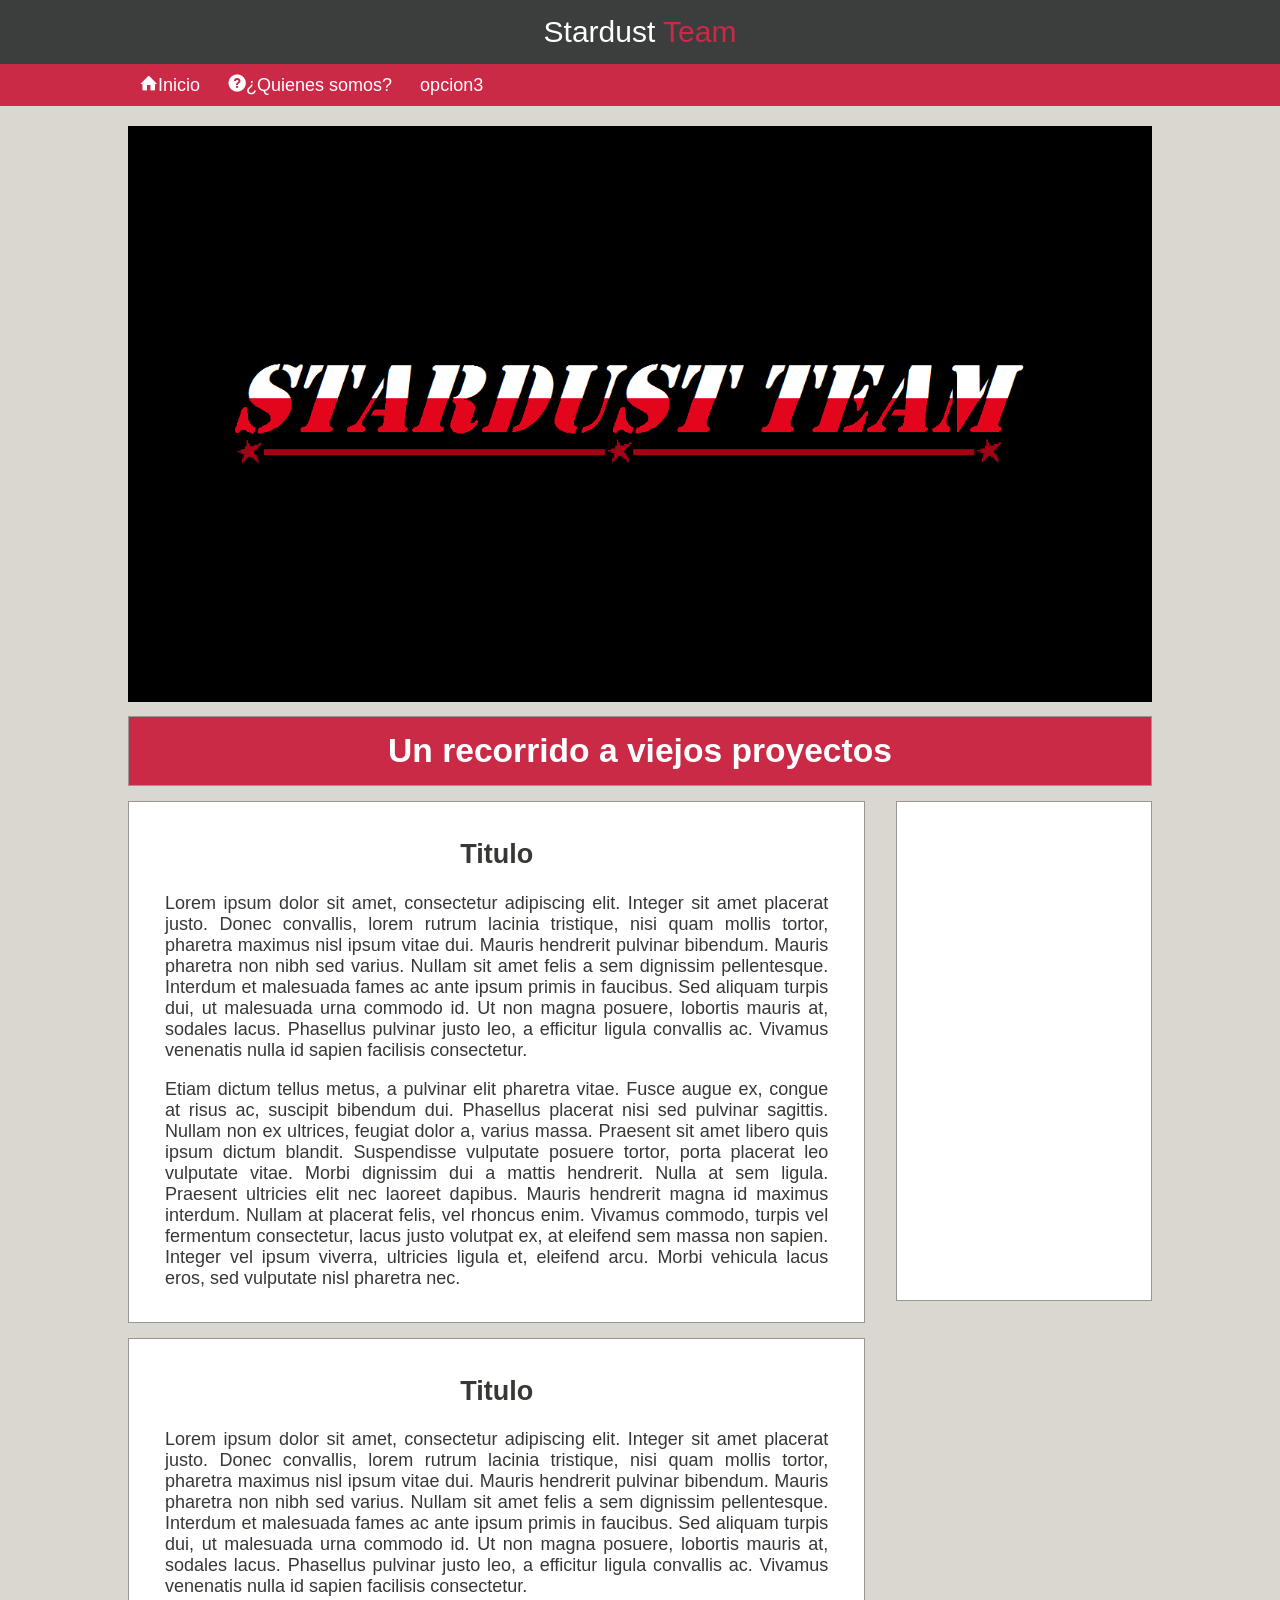
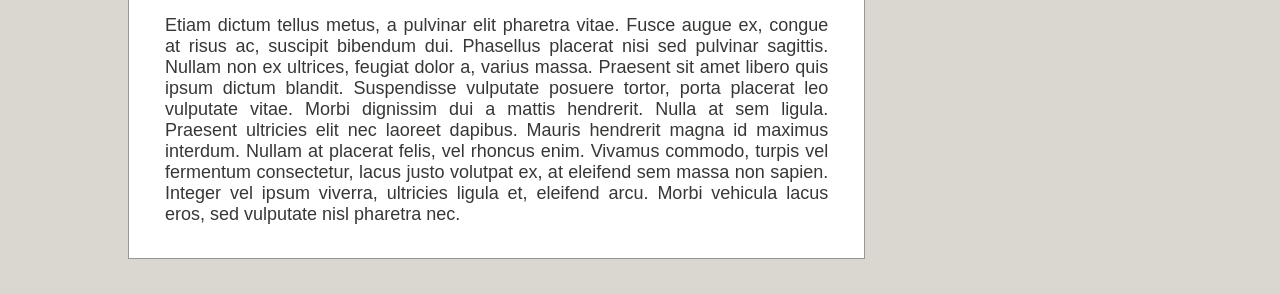
==== index.html @ 7537c956 "Agregado iconos" ====
<!DOCTYPE html>
<html lang="en">
<head>
  <meta charset="UTF-8">
  <meta name="viewport" content="width=device-width, initial-scale=1.0">
  <meta http-equiv="X-UA-Compatible" content="ie=edge">
  <link rel="stylesheet" href="css/style.css"/>
  <link rel="stylesheet" href="iconos/style.css"/>
  <title>Stardust Team</title>

</head>
<body>

  <div class="contenedorGeneral">
    <header>
      <div class="tituloHeader">
          <a href="index.html"><span style="color:white">Stardust</span><span style="color:rgb(203, 42, 71)"> Team</span></a>
        </div>
    </header>

  <div class="contenedorNav">
    <nav>
      <ul>
          <li><a href="index.html"><span class="icon-home"></span>Inicio</a></li>
          <li><a href="mario/mario.html"><span class="icon-help-with-circle"></span>¿Quienes somos?</a></li>
          <li><a href="#">opcion3</a></li>
        </ul>
    </nav>
  </div>

    <div class="contenedorContenido">
      <div class="contenedorLogo">
        <img src="images/stardustLogo.png"/>
      </div>
      <div class="tituloContenido">
        <span>Un recorrido a viejos proyectos</span>
      </div>
      <!-- Columa de la izquierda de los articulos -->
      <div class="columnaIzquierda">
          <!-- Articulos -->
          <article>
            <h1>Titulo</h1>
            <p>
              Lorem ipsum dolor sit amet, consectetur adipiscing elit. Integer sit amet placerat
              justo. Donec convallis, lorem rutrum lacinia tristique, nisi quam mollis tortor,
              pharetra maximus nisl ipsum vitae dui. Mauris hendrerit pulvinar bibendum. Mauris
              pharetra non nibh sed varius. Nullam sit amet felis a sem dignissim pellentesque.
              Interdum et malesuada fames ac ante ipsum primis in faucibus. Sed aliquam turpis dui,
              ut malesuada urna commodo id. Ut non magna posuere, lobortis mauris at, sodales lacus.
              Phasellus pulvinar justo leo, a efficitur ligula convallis ac. Vivamus venenatis nulla
              id sapien facilisis consectetur.
            </p>
            <p>
              Etiam dictum tellus metus, a pulvinar elit pharetra vitae. Fusce augue ex, congue at
              risus ac, suscipit bibendum dui. Phasellus placerat nisi sed pulvinar sagittis.
              Nullam non ex ultrices, feugiat dolor a, varius massa. Praesent sit amet libero quis
              ipsum dictum blandit. Suspendisse vulputate posuere tortor, porta placerat
              leo vulputate vitae. Morbi dignissim dui a mattis hendrerit. Nulla at sem ligula.
              Praesent ultricies elit nec laoreet dapibus. Mauris hendrerit magna id maximus
              interdum. Nullam at placerat felis, vel rhoncus enim. Vivamus commodo, turpis vel
              fermentum consectetur, lacus justo volutpat ex, at eleifend sem massa non sapien.
              Integer vel ipsum viverra, ultricies ligula et, eleifend arcu. Morbi vehicula lacus
              eros, sed vulputate nisl pharetra nec.
            </p>
          </article>

          <article>
            <h1>Titulo</h1>
            <p>
              Lorem ipsum dolor sit amet, consectetur adipiscing elit. Integer sit amet placerat
              justo. Donec convallis, lorem rutrum lacinia tristique, nisi quam mollis tortor,
              pharetra maximus nisl ipsum vitae dui. Mauris hendrerit pulvinar bibendum. Mauris
              pharetra non nibh sed varius. Nullam sit amet felis a sem dignissim pellentesque.
              Interdum et malesuada fames ac ante ipsum primis in faucibus. Sed aliquam turpis dui,
              ut malesuada urna commodo id. Ut non magna posuere, lobortis mauris at, sodales lacus.
              Phasellus pulvinar justo leo, a efficitur ligula convallis ac. Vivamus venenatis nulla
              id sapien facilisis consectetur.
            </p>
            <p>
              Etiam dictum tellus metus, a pulvinar elit pharetra vitae. Fusce augue ex, congue at
              risus ac, suscipit bibendum dui. Phasellus placerat nisi sed pulvinar sagittis.
              Nullam non ex ultrices, feugiat dolor a, varius massa. Praesent sit amet libero quis
              ipsum dictum blandit. Suspendisse vulputate posuere tortor, porta placerat
              leo vulputate vitae. Morbi dignissim dui a mattis hendrerit. Nulla at sem ligula.
              Praesent ultricies elit nec laoreet dapibus. Mauris hendrerit magna id maximus
              interdum. Nullam at placerat felis, vel rhoncus enim. Vivamus commodo, turpis vel
              fermentum consectetur, lacus justo volutpat ex, at eleifend sem massa non sapien.
              Integer vel ipsum viverra, ultricies ligula et, eleifend arcu. Morbi vehicula lacus
              eros, sed vulputate nisl pharetra nec.
            </p>
          </article>
          <!-- Fin articulos -->
      </div>
      <!-- Columna de la derecha de los articulos -->
      <div class="columnaDerecha">

      </div>
    </div>

  </div>

</body>
</html>
---- css/style.css ----
body{
  margin: 0px;
  padding: 0px;
  background: rgb(217, 215, 208);
}
/*
  Header
*/
.contenedorGeneral{
  width: 100%;
  overflow: hidden;
  height: auto;
  margin: 0 auto;
}
.contenedorGeneral header{
  width: 100%;
  box-sizing: border-box;
  font-family: roboto, arial;
  font-size: 30px;
  text-align: center;
  background: rgb(60, 62, 62);
  padding-top: 15px;
  padding-bottom: 15px;
}
.contenedorGeneral header a{
  text-decoration: none;
}
/*
  Barra de navegacion
*/
.contenedorGeneral .contenedorNav{
  width: 100%;
  background: rgb(203, 42, 71);
  overflow: hidden;
  box-sizing: border-box;
}
.contenedorGeneral .contenedorNav nav{
  width: 80%;
  height: auto;
  margin: 0 auto;
}
.contenedorGeneral .contenedorNav nav ul{
  margin: 0px;
  padding: 0px;
}
.contenedorGeneral .contenedorNav nav ul li{
  display: inline-block;
}
.contenedorGeneral .contenedorNav nav ul li a{
  display: block;
  color: white;
  font-family: roboto, arial;
  font-size: 18px;
  text-decoration: none;
  padding: 10px 12px;
  margin: 0px;
  -webkit-transition: all ease .5s;
  -o-transition: all ease .5s;
  transition: all ease .5s;
}
.contenedorGeneral .contenedorNav nav ul li a:hover{
  background: rgb(138, 14, 14);
  cursor: pointer;
}
/*
  Logo
*/
.contenedorContenido .contenedorLogo{
  width: 100%;
  height: auto;
  margin-bottom: 10px;
}
.contenedorContenido .contenedorLogo img{
  width: 100%;
}
/*
  Contenido
*/
.contenedorGeneral .contenedorContenido{
  width: 80%;
  margin: 20px auto;
  overflow: hidden;
}
.contenedorGeneral .contenedorContenido .tituloContenido{
  text-align: center;
  width: 100%;
  box-sizing: border-box;
  font-size: 2.1em;
  font-family: Calibri, roboto, arial;
  font-weight: bold;
  padding: 15px 0px;;
  background: rgb(203, 42, 71);
  color: white;
  border: solid 1px rgb(154, 150, 150);
  margin-bottom: 15px;
}
/*
  Columna izquierda
*/
.contenedorGeneral .contenedorContenido .columnaIzquierda{
  float: left;
  width: 72%;
  /*background: white;*/
  box-sizing: border-box;
  height: auto;
}
.contenedorGeneral article{
  width: 100%;
  background: white;
  box-sizing: border-box;
  padding: 15px 2em;
  font-size: 18px;
  font-family: Calibri, roboto, arial;
  color: rgb(55, 55, 53);
  text-align: justify;
  margin-bottom: 15px;
  border: solid 1px rgb(154, 150, 150);
}
.contenedorGeneral article h1{
  text-align: center;
}
/*
  Columna derecha
*/
.contenedorGeneral .contenedorContenido .columnaDerecha{
  float: right;
  width: 25%;
  background: white;
  box-sizing: border-box;
  border: solid 1px rgb(154, 150, 150);
  height: 500px;
}
---- iconos/style.css ----
@font-face {
  font-family: 'icomoon';
  src:  url('fonts/icomoon.eot?9gnwon');
  src:  url('fonts/icomoon.eot?9gnwon#iefix') format('embedded-opentype'),
    url('fonts/icomoon.ttf?9gnwon') format('truetype'),
    url('fonts/icomoon.woff?9gnwon') format('woff'),
    url('fonts/icomoon.svg?9gnwon#icomoon') format('svg');
  font-weight: normal;
  font-style: normal;
}

[class^="icon-"], [class*=" icon-"] {
  /* use !important to prevent issues with browser extensions that change fonts */
  font-family: 'icomoon' !important;
  speak: none;
  font-style: normal;
  font-weight: normal;
  font-variant: normal;
  text-transform: none;
  line-height: 1;

  /* Better Font Rendering =========== */
  -webkit-font-smoothing: antialiased;
  -moz-osx-font-smoothing: grayscale;
}

.icon-add-to-list:before {
  content: "\e900";
}
.icon-classic-computer:before {
  content: "\e901";
}
.icon-controller-fast-backward:before {
  content: "\e902";
}
.icon-creative-commons-attribution:before {
  content: "\e903";
}
.icon-creative-commons-noderivs:before {
  content: "\e904";
}
.icon-creative-commons-noncommercial-eu:before {
  content: "\e905";
}
.icon-creative-commons-noncommercial-us:before {
  content: "\e906";
}
.icon-creative-commons-public-domain:before {
  content: "\e907";
}
.icon-creative-commons-remix:before {
  content: "\e908";
}
.icon-creative-commons-share:before {
  content: "\e909";
}
.icon-creative-commons-sharealike:before {
  content: "\e90a";
}
.icon-creative-commons:before {
  content: "\e90b";
}
.icon-document-landscape:before {
  content: "\e90c";
}
.icon-remove-user:before {
  content: "\e90d";
}
.icon-warning:before {
  content: "\e90e";
}
.icon-arrow-bold-down:before {
  content: "\e90f";
}
.icon-arrow-bold-left:before {
  content: "\e910";
}
.icon-arrow-bold-right:before {
  content: "\e911";
}
.icon-arrow-bold-up:before {
  content: "\e912";
}
.icon-arrow-down:before {
  content: "\e913";
}
.icon-arrow-left:before {
  content: "\e914";
}
.icon-arrow-long-down:before {
  content: "\e915";
}
.icon-arrow-long-left:before {
  content: "\e916";
}
.icon-arrow-long-right:before {
  content: "\e917";
}
.icon-arrow-long-up:before {
  content: "\e918";
}
.icon-arrow-right:before {
  content: "\e919";
}
.icon-arrow-up:before {
  content: "\e91a";
}
.icon-arrow-with-circle-down:before {
  content: "\e91b";
}
.icon-arrow-with-circle-left:before {
  content: "\e91c";
}
.icon-arrow-with-circle-right:before {
  content: "\e91d";
}
.icon-arrow-with-circle-up:before {
  content: "\e91e";
}
.icon-bookmark:before {
  content: "\e91f";
}
.icon-bookmarks:before {
  content: "\e920";
}
.icon-chevron-down:before {
  content: "\e921";
}
.icon-chevron-left:before {
  content: "\e922";
}
.icon-chevron-right:before {
  content: "\e923";
}
.icon-chevron-small-down:before {
  content: "\e924";
}
.icon-chevron-small-left:before {
  content: "\e925";
}
.icon-chevron-small-right:before {
  content: "\e926";
}
.icon-chevron-small-up:before {
  content: "\e927";
}
.icon-chevron-thin-down:before {
  content: "\e928";
}
.icon-chevron-thin-left:before {
  content: "\e929";
}
.icon-chevron-thin-right:before {
  content: "\e92a";
}
.icon-chevron-thin-up:before {
  content: "\e92b";
}
.icon-chevron-up:before {
  content: "\e92c";
}
.icon-chevron-with-circle-down:before {
  content: "\e92d";
}
.icon-chevron-with-circle-left:before {
  content: "\e92e";
}
.icon-chevron-with-circle-right:before {
  content: "\e92f";
}
.icon-chevron-with-circle-up:before {
  content: "\e930";
}
.icon-cloud:before {
  content: "\e931";
}
.icon-controller-fast-forward:before {
  content: "\e932";
}
.icon-controller-jump-to-start:before {
  content: "\e933";
}
.icon-controller-next:before {
  content: "\e934";
}
.icon-controller-paus:before {
  content: "\e935";
}
.icon-controller-play:before {
  content: "\e936";
}
.icon-controller-record:before {
  content: "\e937";
}
.icon-controller-stop:before {
  content: "\e938";
}
.icon-controller-volume:before {
  content: "\e939";
}
.icon-dot-single:before {
  content: "\e93a";
}
.icon-dots-three-horizontal:before {
  content: "\e93b";
}
.icon-dots-three-vertical:before {
  content: "\e93c";
}
.icon-dots-two-horizontal:before {
  content: "\e93d";
}
.icon-dots-two-vertical:before {
  content: "\e93e";
}
.icon-download:before {
  content: "\e93f";
}
.icon-emoji-flirt:before {
  content: "\e940";
}
.icon-flow-branch:before {
  content: "\e941";
}
.icon-flow-cascade:before {
  content: "\e942";
}
.icon-flow-line:before {
  content: "\e943";
}
.icon-flow-parallel:before {
  content: "\e944";
}
.icon-flow-tree:before {
  content: "\e945";
}
.icon-install:before {
  content: "\e946";
}
.icon-layers:before {
  content: "\e947";
}
.icon-open-book:before {
  content: "\e948";
}
.icon-resize-100:before {
  content: "\e949";
}
.icon-resize-full-screen:before {
  content: "\e94a";
}
.icon-save:before {
  content: "\e94b";
}
.icon-select-arrows:before {
  content: "\e94c";
}
.icon-sound-mute:before {
  content: "\e94d";
}
.icon-sound:before {
  content: "\e94e";
}
.icon-trash:before {
  content: "\e94f";
}
.icon-triangle-down:before {
  content: "\e950";
}
.icon-triangle-left:before {
  content: "\e951";
}
.icon-triangle-right:before {
  content: "\e952";
}
.icon-triangle-up:before {
  content: "\e953";
}
.icon-uninstall:before {
  content: "\e954";
}
.icon-upload-to-cloud:before {
  content: "\e955";
}
.icon-upload:before {
  content: "\e956";
}
.icon-add-user:before {
  content: "\e957";
}
.icon-address:before {
  content: "\e958";
}
.icon-adjust:before {
  content: "\e959";
}
.icon-air:before {
  content: "\e95a";
}
.icon-aircraft-landing:before {
  content: "\e95b";
}
.icon-aircraft-take-off:before {
  content: "\e95c";
}
.icon-aircraft:before {
  content: "\e95d";
}
.icon-align-bottom:before {
  content: "\e95e";
}
.icon-align-horizontal-middle:before {
  content: "\e95f";
}
.icon-align-left:before {
  content: "\e960";
}
.icon-align-right:before {
  content: "\e961";
}
.icon-align-top:before {
  content: "\e962";
}
.icon-align-vertical-middle:before {
  content: "\e963";
}
.icon-archive:before {
  content: "\e964";
}
.icon-area-graph:before {
  content: "\e965";
}
.icon-attachment:before {
  content: "\e966";
}
.icon-awareness-ribbon:before {
  content: "\e967";
}
.icon-back-in-time:before {
  content: "\e968";
}
.icon-back:before {
  content: "\e969";
}
.icon-bar-graph:before {
  content: "\e96a";
}
.icon-battery:before {
  content: "\e96b";
}
.icon-beamed-note:before {
  content: "\e96c";
}
.icon-bell:before {
  content: "\e96d";
}
.icon-blackboard:before {
  content: "\e96e";
}
.icon-block:before {
  content: "\e96f";
}
.icon-book:before {
  content: "\e970";
}
.icon-bowl:before {
  content: "\e971";
}
.icon-box:before {
  content: "\e972";
}
.icon-briefcase:before {
  content: "\e973";
}
.icon-browser:before {
  content: "\e974";
}
.icon-brush:before {
  content: "\e975";
}
.icon-bucket:before {
  content: "\e976";
}
.icon-cake:before {
  content: "\e977";
}
.icon-calculator:before {
  content: "\e978";
}
.icon-calendar:before {
  content: "\e979";
}
.icon-camera:before {
  content: "\e97a";
}
.icon-ccw:before {
  content: "\e97b";
}
.icon-chat:before {
  content: "\e97c";
}
.icon-check:before {
  content: "\e97d";
}
.icon-circle-with-cross:before {
  content: "\e97e";
}
.icon-circle-with-minus:before {
  content: "\e97f";
}
.icon-circle-with-plus:before {
  content: "\e980";
}
.icon-circle:before {
  content: "\e981";
}
.icon-circular-graph:before {
  content: "\e982";
}
.icon-clapperboard:before {
  content: "\e983";
}
.icon-clipboard:before {
  content: "\e984";
}
.icon-clock:before {
  content: "\e985";
}
.icon-code:before {
  content: "\e986";
}
.icon-cog:before {
  content: "\e987";
}
.icon-colours:before {
  content: "\e988";
}
.icon-compass:before {
  content: "\e989";
}
.icon-copy:before {
  content: "\e98a";
}
.icon-credit-card:before {
  content: "\e98b";
}
.icon-credit:before {
  content: "\e98c";
}
.icon-cross:before {
  content: "\e98d";
}
.icon-cup:before {
  content: "\e98e";
}
.icon-cw:before {
  content: "\e98f";
}
.icon-cycle:before {
  content: "\e990";
}
.icon-database:before {
  content: "\e991";
}
.icon-dial-pad:before {
  content: "\e992";
}
.icon-direction:before {
  content: "\e993";
}
.icon-document:before {
  content: "\e994";
}
.icon-documents:before {
  content: "\e995";
}
.icon-drink:before {
  content: "\e996";
}
.icon-drive:before {
  content: "\e997";
}
.icon-drop:before {
  content: "\e998";
}
.icon-edit:before {
  content: "\e999";
}
.icon-email:before {
  content: "\e99a";
}
.icon-emoji-happy:before {
  content: "\e99b";
}
.icon-emoji-neutral:before {
  content: "\e99c";
}
.icon-emoji-sad:before {
  content: "\e99d";
}
.icon-erase:before {
  content: "\e99e";
}
.icon-eraser:before {
  content: "\e99f";
}
.icon-export:before {
  content: "\e9a0";
}
.icon-eye:before {
  content: "\e9a1";
}
.icon-feather:before {
  content: "\e9a2";
}
.icon-flag:before {
  content: "\e9a3";
}
.icon-flash:before {
  content: "\e9a4";
}
.icon-flashlight:before {
  content: "\e9a5";
}
.icon-flat-brush:before {
  content: "\e9a6";
}
.icon-folder-images:before {
  content: "\e9a7";
}
.icon-folder-music:before {
  content: "\e9a8";
}
.icon-folder-video:before {
  content: "\e9a9";
}
.icon-folder:before {
  content: "\e9aa";
}
.icon-forward:before {
  content: "\e9ab";
}
.icon-funnel:before {
  content: "\e9ac";
}
.icon-game-controller:before {
  content: "\e9ad";
}
.icon-gauge:before {
  content: "\e9ae";
}
.icon-globe:before {
  content: "\e9af";
}
.icon-graduation-cap:before {
  content: "\e9b0";
}
.icon-grid:before {
  content: "\e9b1";
}
.icon-hair-cross:before {
  content: "\e9b2";
}
.icon-hand:before {
  content: "\e9b3";
}
.icon-heart-outlined:before {
  content: "\e9b4";
}
.icon-heart:before {
  content: "\e9b5";
}
.icon-help-with-circle:before {
  content: "\e9b6";
}
.icon-help:before {
  content: "\e9b7";
}
.icon-home:before {
  content: "\e9b8";
}
.icon-hour-glass:before {
  content: "\e9b9";
}
.icon-image-inverted:before {
  content: "\e9ba";
}
.icon-image:before {
  content: "\e9bb";
}
.icon-images:before {
  content: "\e9bc";
}
.icon-inbox:before {
  content: "\e9bd";
}
.icon-infinity:before {
  content: "\e9be";
}
.icon-info-with-circle:before {
  content: "\e9bf";
}
.icon-info:before {
  content: "\e9c0";
}
.icon-key:before {
  content: "\e9c1";
}
.icon-keyboard:before {
  content: "\e9c2";
}
.icon-lab-flask:before {
  content: "\e9c3";
}
.icon-landline:before {
  content: "\e9c4";
}
.icon-language:before {
  content: "\e9c5";
}
.icon-laptop:before {
  content: "\e9c6";
}
.icon-leaf:before {
  content: "\e9c7";
}
.icon-level-down:before {
  content: "\e9c8";
}
.icon-level-up:before {
  content: "\e9c9";
}
.icon-lifebuoy:before {
  content: "\e9ca";
}
.icon-light-bulb:before {
  content: "\e9cb";
}
.icon-light-down:before {
  content: "\e9cc";
}
.icon-light-up:before {
  content: "\e9cd";
}
.icon-line-graph:before {
  content: "\e9ce";
}
.icon-link:before {
  content: "\e9cf";
}
.icon-list:before {
  content: "\e9d0";
}
.icon-location-pin:before {
  content: "\e9d1";
}
.icon-location:before {
  content: "\e9d2";
}
.icon-lock-open:before {
  content: "\e9d3";
}
.icon-lock:before {
  content: "\e9d4";
}
.icon-log-out:before {
  content: "\e9d5";
}
.icon-login:before {
  content: "\e9d6";
}
.icon-loop:before {
  content: "\e9d7";
}
.icon-magnet:before {
  content: "\e9d8";
}
.icon-magnifying-glass:before {
  content: "\e9d9";
}
.icon-mail:before {
  content: "\e9da";
}
.icon-man:before {
  content: "\e9db";
}
.icon-map:before {
  content: "\e9dc";
}
.icon-mask:before {
  content: "\e9dd";
}
.icon-medal:before {
  content: "\e9de";
}
.icon-megaphone:before {
  content: "\e9df";
}
.icon-menu:before {
  content: "\e9e0";
}
.icon-message:before {
  content: "\e9e1";
}
.icon-mic:before {
  content: "\e9e2";
}
.icon-minus:before {
  content: "\e9e3";
}
.icon-mobile:before {
  content: "\e9e4";
}
.icon-modern-mic:before {
  content: "\e9e5";
}
.icon-moon:before {
  content: "\e9e6";
}
.icon-mouse:before {
  content: "\e9e7";
}
.icon-music:before {
  content: "\e9e8";
}
.icon-network:before {
  content: "\e9e9";
}
.icon-new-message:before {
  content: "\e9ea";
}
.icon-new:before {
  content: "\e9eb";
}
.icon-news:before {
  content: "\e9ec";
}
.icon-note:before {
  content: "\e9ed";
}
.icon-notification:before {
  content: "\e9ee";
}
.icon-old-mobile:before {
  content: "\e9ef";
}
.icon-old-phone:before {
  content: "\e9f0";
}
.icon-palette:before {
  content: "\e9f1";
}
.icon-paper-plane:before {
  content: "\e9f2";
}
.icon-pencil:before {
  content: "\e9f3";
}
.icon-phone:before {
  content: "\e9f4";
}
.icon-pie-chart:before {
  content: "\e9f5";
}
.icon-pin:before {
  content: "\e9f6";
}
.icon-plus:before {
  content: "\e9f7";
}
.icon-popup:before {
  content: "\e9f8";
}
.icon-power-plug:before {
  content: "\e9f9";
}
.icon-price-ribbon:before {
  content: "\e9fa";
}
.icon-price-tag:before {
  content: "\e9fb";
}
.icon-print:before {
  content: "\e9fc";
}
.icon-progress-empty:before {
  content: "\e9fd";
}
.icon-progress-full:before {
  content: "\e9fe";
}
.icon-progress-one:before {
  content: "\e9ff";
}
.icon-progress-two:before {
  content: "\ea00";
}
.icon-publish:before {
  content: "\ea01";
}
.icon-quote:before {
  content: "\ea02";
}
.icon-radio:before {
  content: "\ea03";
}
.icon-reply-all:before {
  content: "\ea04";
}
.icon-reply:before {
  content: "\ea05";
}
.icon-retweet:before {
  content: "\ea06";
}
.icon-rocket:before {
  content: "\ea07";
}
.icon-round-brush:before {
  content: "\ea08";
}
.icon-rss:before {
  content: "\ea09";
}
.icon-ruler:before {
  content: "\ea0a";
}
.icon-scissors:before {
  content: "\ea0b";
}
.icon-share-alternitive:before {
  content: "\ea0c";
}
.icon-share:before {
  content: "\ea0d";
}
.icon-shareable:before {
  content: "\ea0e";
}
.icon-shield:before {
  content: "\ea0f";
}
.icon-shop:before {
  content: "\ea10";
}
.icon-shopping-bag:before {
  content: "\ea11";
}
.icon-shopping-basket:before {
  content: "\ea12";
}
.icon-shopping-cart:before {
  content: "\ea13";
}
.icon-shuffle:before {
  content: "\ea14";
}
.icon-signal:before {
  content: "\ea15";
}
.icon-sound-mix:before {
  content: "\ea16";
}
.icon-sports-club:before {
  content: "\ea17";
}
.icon-spreadsheet:before {
  content: "\ea18";
}
.icon-squared-cross:before {
  content: "\ea19";
}
.icon-squared-minus:before {
  content: "\ea1a";
}
.icon-squared-plus:before {
  content: "\ea1b";
}
.icon-star-outlined:before {
  content: "\ea1c";
}
.icon-star:before {
  content: "\ea1d";
}
.icon-stopwatch:before {
  content: "\ea1e";
}
.icon-suitcase:before {
  content: "\ea1f";
}
.icon-swap:before {
  content: "\ea20";
}
.icon-sweden:before {
  content: "\ea21";
}
.icon-switch:before {
  content: "\ea22";
}
.icon-tablet:before {
  content: "\ea23";
}
.icon-tag:before {
  content: "\ea24";
}
.icon-text-document-inverted:before {
  content: "\ea25";
}
.icon-text-document:before {
  content: "\ea26";
}
.icon-text:before {
  content: "\ea27";
}
.icon-thermometer:before {
  content: "\ea28";
}
.icon-thumbs-down:before {
  content: "\ea29";
}
.icon-thumbs-up:before {
  content: "\ea2a";
}
.icon-thunder-cloud:before {
  content: "\ea2b";
}
.icon-ticket:before {
  content: "\ea2c";
}
.icon-time-slot:before {
  content: "\ea2d";
}
.icon-tools:before {
  content: "\ea2e";
}
.icon-traffic-cone:before {
  content: "\ea2f";
}
.icon-tree:before {
  content: "\ea30";
}
.icon-trophy:before {
  content: "\ea31";
}
.icon-tv:before {
  content: "\ea32";
}
.icon-typing:before {
  content: "\ea33";
}
.icon-unread:before {
  content: "\ea34";
}
.icon-untag:before {
  content: "\ea35";
}
.icon-user:before {
  content: "\ea36";
}
.icon-users:before {
  content: "\ea37";
}
.icon-v-card:before {
  content: "\ea38";
}
.icon-video:before {
  content: "\ea39";
}
.icon-vinyl:before {
  content: "\ea3a";
}
.icon-voicemail:before {
  content: "\ea3b";
}
.icon-wallet:before {
  content: "\ea3c";
}
.icon-water:before {
  content: "\ea3d";
}
.icon-px-with-circle:before {
  content: "\ea3e";
}
.icon-px:before {
  content: "\ea3f";
}
.icon-basecamp:before {
  content: "\ea40";
}
.icon-behance:before {
  content: "\ea41";
}
.icon-creative-cloud:before {
  content: "\ea42";
}
.icon-dropbox:before {
  content: "\ea43";
}
.icon-evernote:before {
  content: "\ea44";
}
.icon-flattr:before {
  content: "\ea45";
}
.icon-foursquare:before {
  content: "\ea46";
}
.icon-google-drive:before {
  content: "\ea47";
}
.icon-google-hangouts:before {
  content: "\ea48";
}
.icon-grooveshark:before {
  content: "\ea49";
}
.icon-icloud:before {
  content: "\ea4a";
}
.icon-mixi:before {
  content: "\ea4b";
}
.icon-onedrive:before {
  content: "\ea4c";
}
.icon-paypal:before {
  content: "\ea4d";
}
.icon-picasa:before {
  content: "\ea4e";
}
.icon-qq:before {
  content: "\ea4f";
}
.icon-rdio-with-circle:before {
  content: "\ea50";
}
.icon-renren:before {
  content: "\ea51";
}
.icon-scribd:before {
  content: "\ea52";
}
.icon-sina-weibo:before {
  content: "\ea53";
}
.icon-skype-with-circle:before {
  content: "\ea54";
}
.icon-skype:before {
  content: "\ea55";
}
.icon-slideshare:before {
  content: "\ea56";
}
.icon-smashing:before {
  content: "\ea57";
}
.icon-soundcloud:before {
  content: "\ea58";
}
.icon-spotify-with-circle:before {
  content: "\ea59";
}
.icon-spotify:before {
  content: "\ea5a";
}
.icon-swarm:before {
  content: "\ea5b";
}
.icon-vine-with-circle:before {
  content: "\ea5c";
}
.icon-vine:before {
  content: "\ea5d";
}
.icon-vk-alternitive:before {
  content: "\ea5e";
}
.icon-vk-with-circle:before {
  content: "\ea5f";
}
.icon-vk:before {
  content: "\ea60";
}
.icon-xing-with-circle:before {
  content: "\ea61";
}
.icon-xing:before {
  content: "\ea62";
}
.icon-yelp:before {
  content: "\ea63";
}
.icon-dribbble-with-circle:before {
  content: "\ea64";
}
.icon-dribbble:before {
  content: "\ea65";
}
.icon-facebook-with-circle:before {
  content: "\ea66";
}
.icon-facebook:before {
  content: "\ea67";
}
.icon-flickr-with-circle:before {
  content: "\ea68";
}
.icon-flickr:before {
  content: "\ea69";
}
.icon-github-with-circle:before {
  content: "\ea6a";
}
.icon-github:before {
  content: "\ea6b";
}
.icon-google-with-circle:before {
  content: "\ea6c";
}
.icon-google:before {
  content: "\ea6d";
}
.icon-instagram-with-circle:before {
  content: "\ea6e";
}
.icon-instagram:before {
  content: "\ea6f";
}
.icon-lastfm-with-circle:before {
  content: "\ea70";
}
.icon-lastfm:before {
  content: "\ea71";
}
.icon-linkedin-with-circle:before {
  content: "\ea72";
}
.icon-linkedin:before {
  content: "\ea73";
}
.icon-pinterest-with-circle:before {
  content: "\ea74";
}
.icon-pinterest:before {
  content: "\ea75";
}
.icon-rdio:before {
  content: "\ea76";
}
.icon-stumbleupon-with-circle:before {
  content: "\ea77";
}
.icon-stumbleupon:before {
  content: "\ea78";
}
.icon-tumblr-with-circle:before {
  content: "\ea79";
}
.icon-tumblr:before {
  content: "\ea7a";
}
.icon-twitter-with-circle:before {
  content: "\ea7b";
}
.icon-twitter:before {
  content: "\ea7c";
}
.icon-vimeo-with-circle:before {
  content: "\ea7d";
}
.icon-vimeo:before {
  content: "\ea7e";
}
.icon-youtube-with-circle:before {
  content: "\ea7f";
}
.icon-youtube:before {
  content: "\ea80";
}
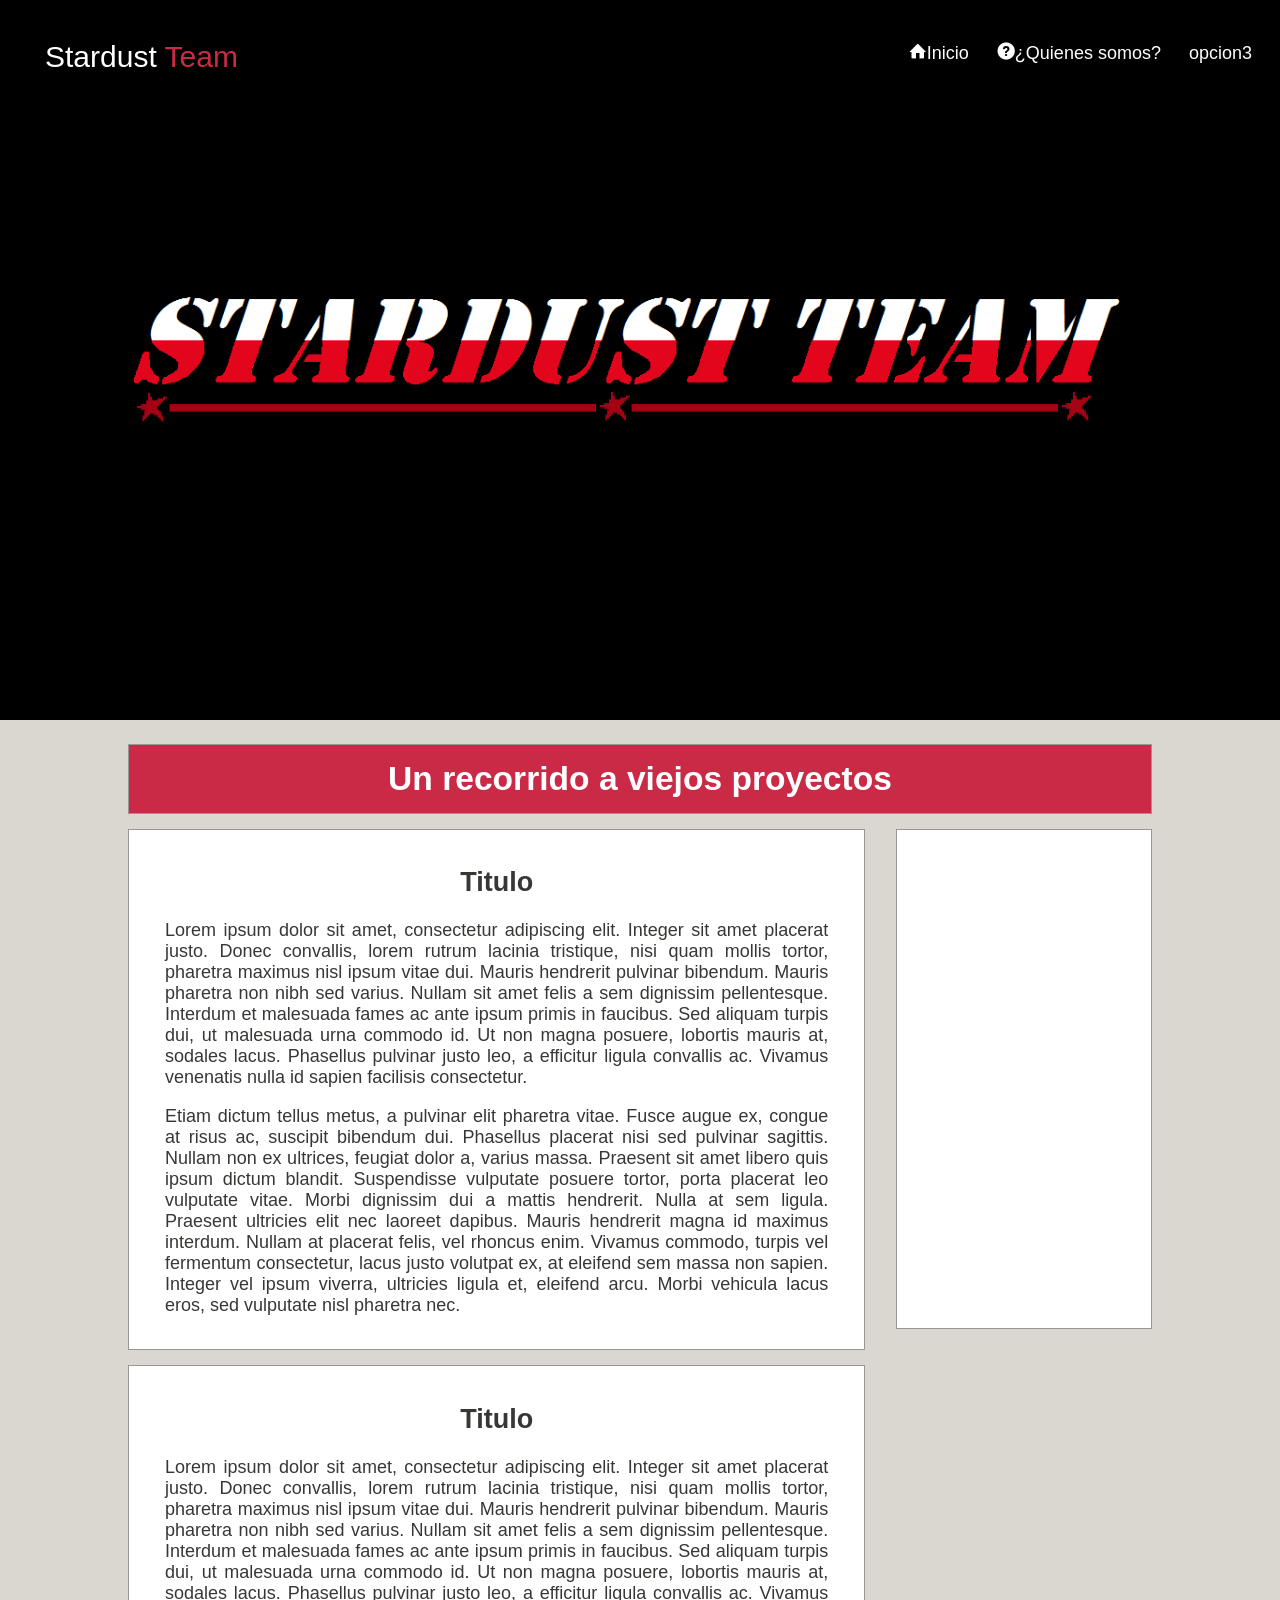
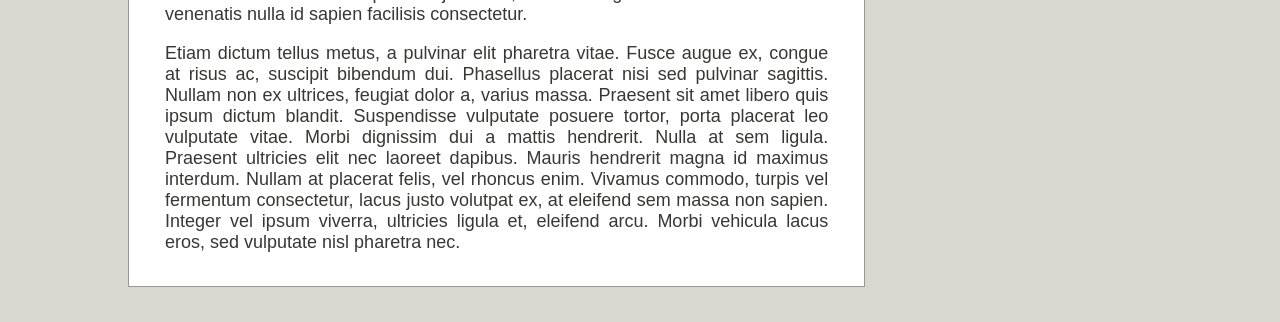
==== commit 544f0777: "Cambiado el diseño del header, nav y logo" ====
--- a/index.html
+++ b/index.html
@@ -12,26 +12,20 @@
 <body>
 
   <div class="contenedorGeneral">
-    <header>
-      <div class="tituloHeader">
-          <a href="index.html"><span style="color:white">Stardust</span><span style="color:rgb(203, 42, 71)"> Team</span></a>
-        </div>
-    </header>
-
-  <div class="contenedorNav">
-    <nav>
-      <ul>
-          <li><a href="index.html"><span class="icon-home"></span>Inicio</a></li>
-          <li><a href="mario/mario.html"><span class="icon-help-with-circle"></span>¿Quienes somos?</a></li>
-          <li><a href="#">opcion3</a></li>
-        </ul>
-    </nav>
-  </div>
-
+    <div class="contenedorLogo">
+      <header>
+            <a href="index.html"><span style="color:white">Stardust</span><span style="color:rgb(203, 42, 71)"> Team</span></a>
+      </header>
+        <nav>
+          <ul>
+              <li><a href="index.html"><span class="icon-home"></span>Inicio</a></li>
+              <li><a href="mario/mario.html"><span class="icon-help-with-circle"></span>¿Quienes somos?</a></li>
+              <li><a href="#">opcion3</a></li>
+            </ul>
+        </nav>
+      <img src="images/stardustLogo.png"/>
+    </div>
     <div class="contenedorContenido">
-      <div class="contenedorLogo">
-        <img src="images/stardustLogo.png"/>
-      </div>
       <div class="tituloContenido">
         <span>Un recorrido a viejos proyectos</span>
       </div>
--- a/css/style.css
+++ b/css/style.css
@@ -2,6 +2,17 @@
   margin: 0px;
   padding: 0px;
   background: rgb(217, 215, 208);
+}
+/*
+  Logo
+*/
+.contenedorGeneral .contenedorLogo{
+  width: 100%;
+  height: auto;
+  margin-bottom: 10px;
+}
+.contenedorGeneral .contenedorLogo img{
+  width: 100%;
 }
 /*
   Header
@@ -12,41 +23,41 @@
   height: auto;
   margin: 0 auto;
 }
-.contenedorGeneral header{
-  width: 100%;
+.contenedorGeneral .contenedorLogo header{
+  width: fit-content;
+  position: absolute;
+  top: 1em;
+  left: 1em;
   box-sizing: border-box;
   font-family: roboto, arial;
   font-size: 30px;
   text-align: center;
-  background: rgb(60, 62, 62);
-  padding-top: 15px;
-  padding-bottom: 15px;
+  /*background: rgb(60, 62, 62);*/
+  padding: 10px 15px;
 }
-.contenedorGeneral header a{
+.contenedorGeneral .contenedorLogo header a{
   text-decoration: none;
 }
 /*
   Barra de navegacion
 */
-.contenedorGeneral .contenedorNav{
-  width: 100%;
-  background: rgb(203, 42, 71);
+.contenedorGeneral .contenedorLogo nav{
+  width: fit-content;
+  position: absolute;
+  top: 2em;
+  right: 1em;
+  /*background: rgb(203, 42, 71);*/
   overflow: hidden;
   box-sizing: border-box;
 }
-.contenedorGeneral .contenedorNav nav{
-  width: 80%;
-  height: auto;
-  margin: 0 auto;
-}
-.contenedorGeneral .contenedorNav nav ul{
+.contenedorGeneral .contenedorLogo nav ul{
   margin: 0px;
   padding: 0px;
 }
-.contenedorGeneral .contenedorNav nav ul li{
+.contenedorGeneral .contenedorLogo nav ul li{
   display: inline-block;
 }
-.contenedorGeneral .contenedorNav nav ul li a{
+.contenedorGeneral .contenedorLogo nav ul li a{
   display: block;
   color: white;
   font-family: roboto, arial;
@@ -58,20 +69,9 @@
   -o-transition: all ease .5s;
   transition: all ease .5s;
 }
-.contenedorGeneral .contenedorNav nav ul li a:hover{
+.contenedorGeneral .contenedorLogo nav ul li a:hover{
   background: rgb(138, 14, 14);
   cursor: pointer;
-}
-/*
-  Logo
-*/
-.contenedorContenido .contenedorLogo{
-  width: 100%;
-  height: auto;
-  margin-bottom: 10px;
-}
-.contenedorContenido .contenedorLogo img{
-  width: 100%;
 }
 /*
   Contenido
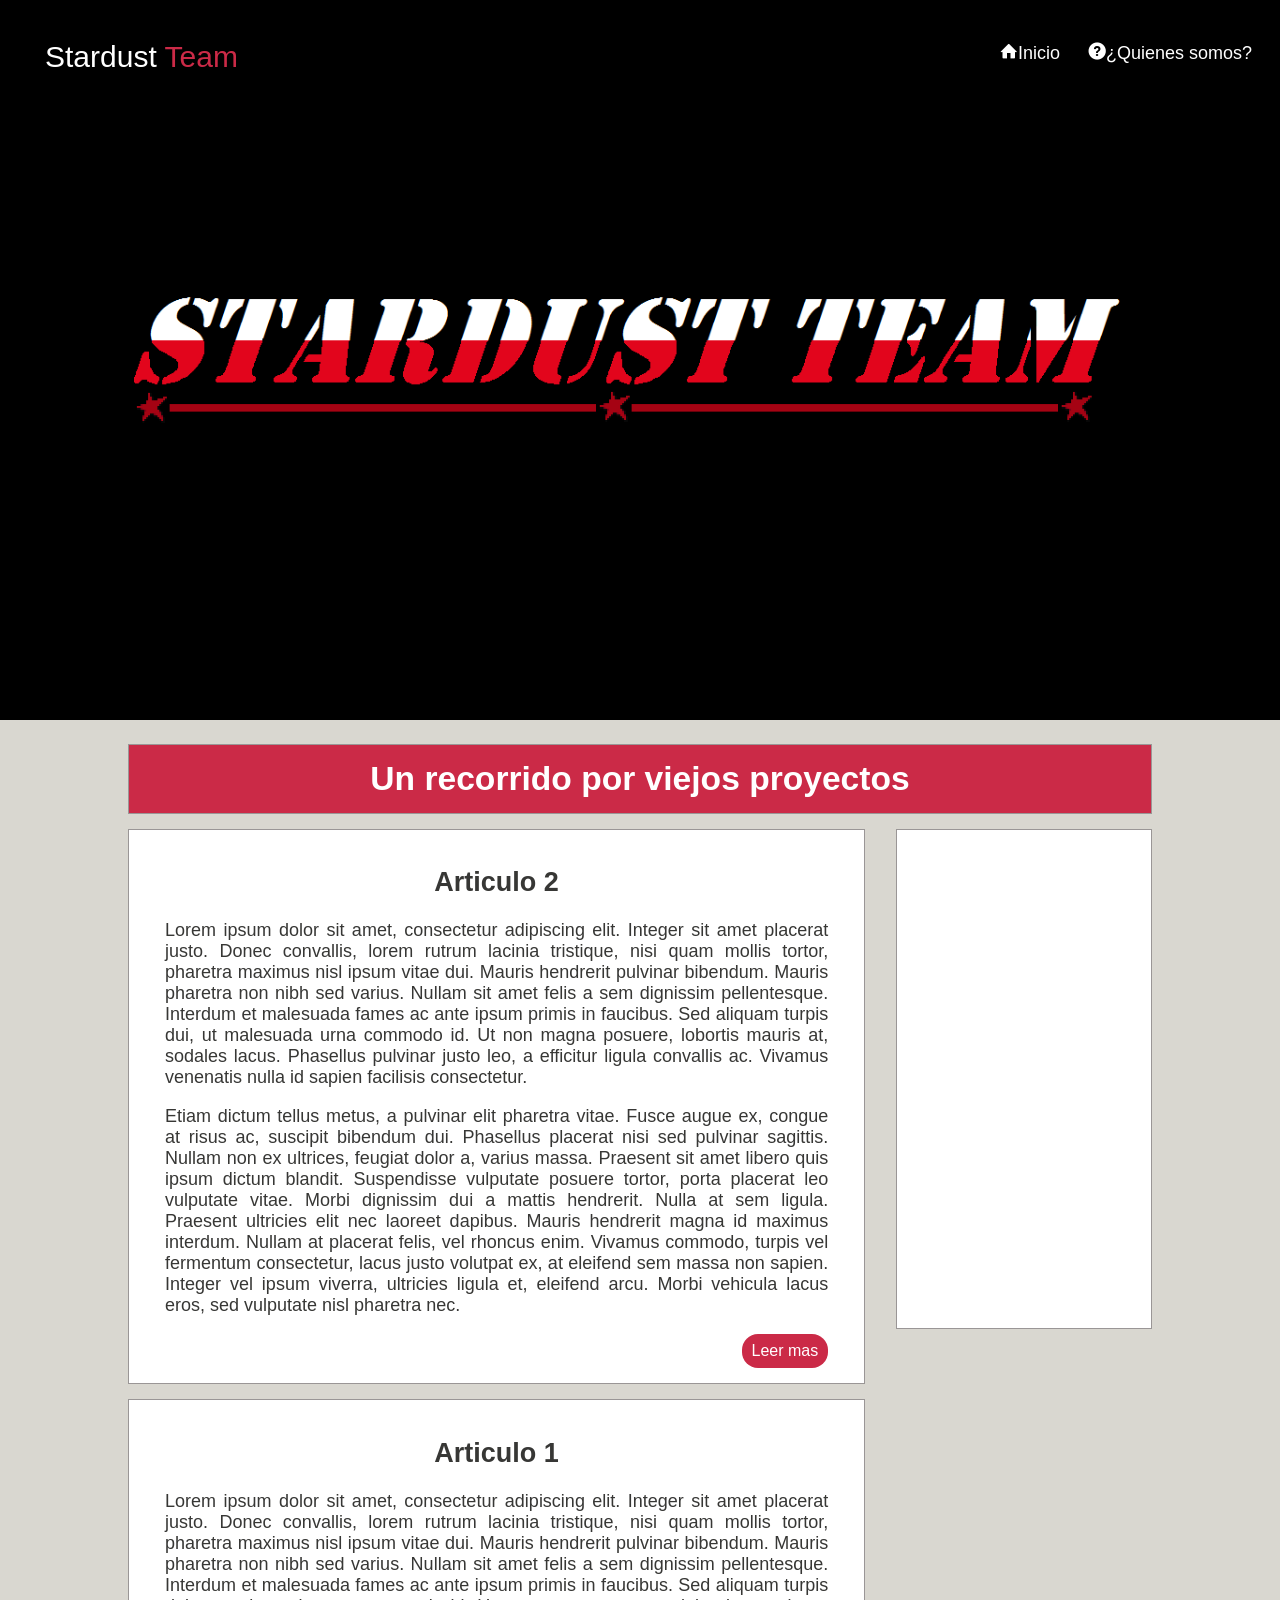
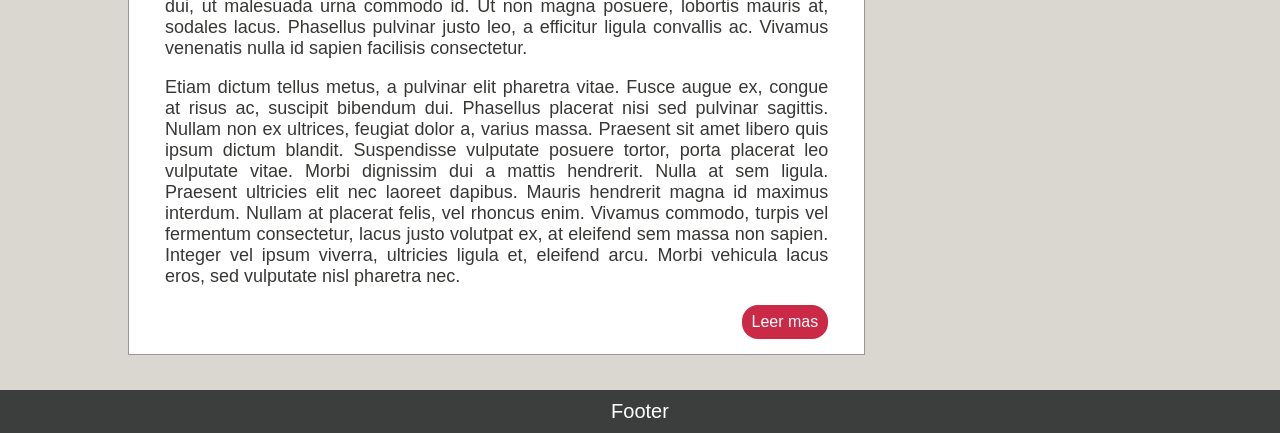
==== commit a096cce0: "Añadido btn de leer mas" ====
--- a/index.html
+++ b/index.html
@@ -19,21 +19,20 @@
         <nav>
           <ul>
               <li><a href="index.html"><span class="icon-home"></span>Inicio</a></li>
-              <li><a href="mario/mario.html"><span class="icon-help-with-circle"></span>¿Quienes somos?</a></li>
-              <li><a href="#">opcion3</a></li>
+              <li><a href="#"><span class="icon-help-with-circle"></span>¿Quienes somos?</a></li>
             </ul>
         </nav>
       <img src="images/stardustLogo.png"/>
     </div>
     <div class="contenedorContenido">
       <div class="tituloContenido">
-        <span>Un recorrido a viejos proyectos</span>
+        <span>Un recorrido por viejos proyectos</span>
       </div>
       <!-- Columa de la izquierda de los articulos -->
       <div class="columnaIzquierda">
           <!-- Articulos -->
           <article>
-            <h1>Titulo</h1>
+            <h1>Articulo 2</h1>
             <p>
               Lorem ipsum dolor sit amet, consectetur adipiscing elit. Integer sit amet placerat
               justo. Donec convallis, lorem rutrum lacinia tristique, nisi quam mollis tortor,
@@ -56,10 +55,13 @@
               Integer vel ipsum viverra, ultricies ligula et, eleifend arcu. Morbi vehicula lacus
               eros, sed vulputate nisl pharetra nec.
             </p>
+            <a href="#" class="btn-leerMas">
+                Leer mas
+            </a>
           </article>
 
           <article>
-            <h1>Titulo</h1>
+            <h1>Articulo 1</h1>
             <p>
               Lorem ipsum dolor sit amet, consectetur adipiscing elit. Integer sit amet placerat
               justo. Donec convallis, lorem rutrum lacinia tristique, nisi quam mollis tortor,
@@ -82,6 +84,9 @@
               Integer vel ipsum viverra, ultricies ligula et, eleifend arcu. Morbi vehicula lacus
               eros, sed vulputate nisl pharetra nec.
             </p>
+            <a href="#" class="btn-leerMas">
+                Leer mas
+            </a>
           </article>
           <!-- Fin articulos -->
       </div>
@@ -89,9 +94,11 @@
       <div class="columnaDerecha">
 
       </div>
-    </div>
-
-  </div>
+    </div> <!-- Contenedor del contenido -->
+    <footer>
+      Footer
+    </footer>
+  </div> <!-- Contenedor general -->
 
 </body>
 </html>
--- a/css/style.css
+++ b/css/style.css
@@ -2,6 +2,13 @@
   margin: 0px;
   padding: 0px;
   background: rgb(217, 215, 208);
+}
+.contenedorGeneral{
+  width: 100%;
+  overflow: hidden;
+  height: auto;
+  margin: 0 auto;
+  box-sizing: border-box;
 }
 /*
   Logo
@@ -17,12 +24,6 @@
 /*
   Header
 */
-.contenedorGeneral{
-  width: 100%;
-  overflow: hidden;
-  height: auto;
-  margin: 0 auto;
-}
 .contenedorGeneral .contenedorLogo header{
   width: fit-content;
   position: absolute;
@@ -65,9 +66,9 @@
   text-decoration: none;
   padding: 10px 12px;
   margin: 0px;
-  -webkit-transition: all ease .5s;
-  -o-transition: all ease .5s;
-  transition: all ease .5s;
+  -webkit-transition: background ease .5s;
+  -o-transition: background ease .5s;
+  transition: background ease .5s;
 }
 .contenedorGeneral .contenedorLogo nav ul li a:hover{
   background: rgb(138, 14, 14);
@@ -104,8 +105,10 @@
   box-sizing: border-box;
   height: auto;
 }
+/* Articulos */
 .contenedorGeneral article{
   width: 100%;
+  overflow: hidden;
   background: white;
   box-sizing: border-box;
   padding: 15px 2em;
@@ -119,6 +122,24 @@
 .contenedorGeneral article h1{
   text-align: center;
 }
+/* Boton de leer mas */
+.contenedorGeneral article .btn-leerMas{
+  display: block;
+  padding: 8px 10px;
+  background: rgb(203, 42, 71);
+  color: white;
+  font-size: 16px;
+  font-family: arial, sans-serif;
+  border-radius: 1em;
+  text-decoration: none;
+  float: right;
+  -webkit-transition: background ease .3s;
+  -o-transition: background ease .3s;
+  transition: background ease .3s;
+}
+.contenedorGeneral article .btn-leerMas:hover{
+  background: rgb(140, 28, 48);
+}
 /*
   Columna derecha
 */
@@ -130,3 +151,17 @@
   border: solid 1px rgb(154, 150, 150);
   height: 500px;
 }
+/*
+  Footer
+*/
+.contenedorGeneral footer{
+  width: 100%;
+  height: auto;
+  background: rgb(60, 62, 62);
+  text-align: center;
+  font-size: 20px;
+  color: white;
+  font-family: arial, sans-serif;
+  box-sizing: inherit;
+  padding: 10px 15px;
+}
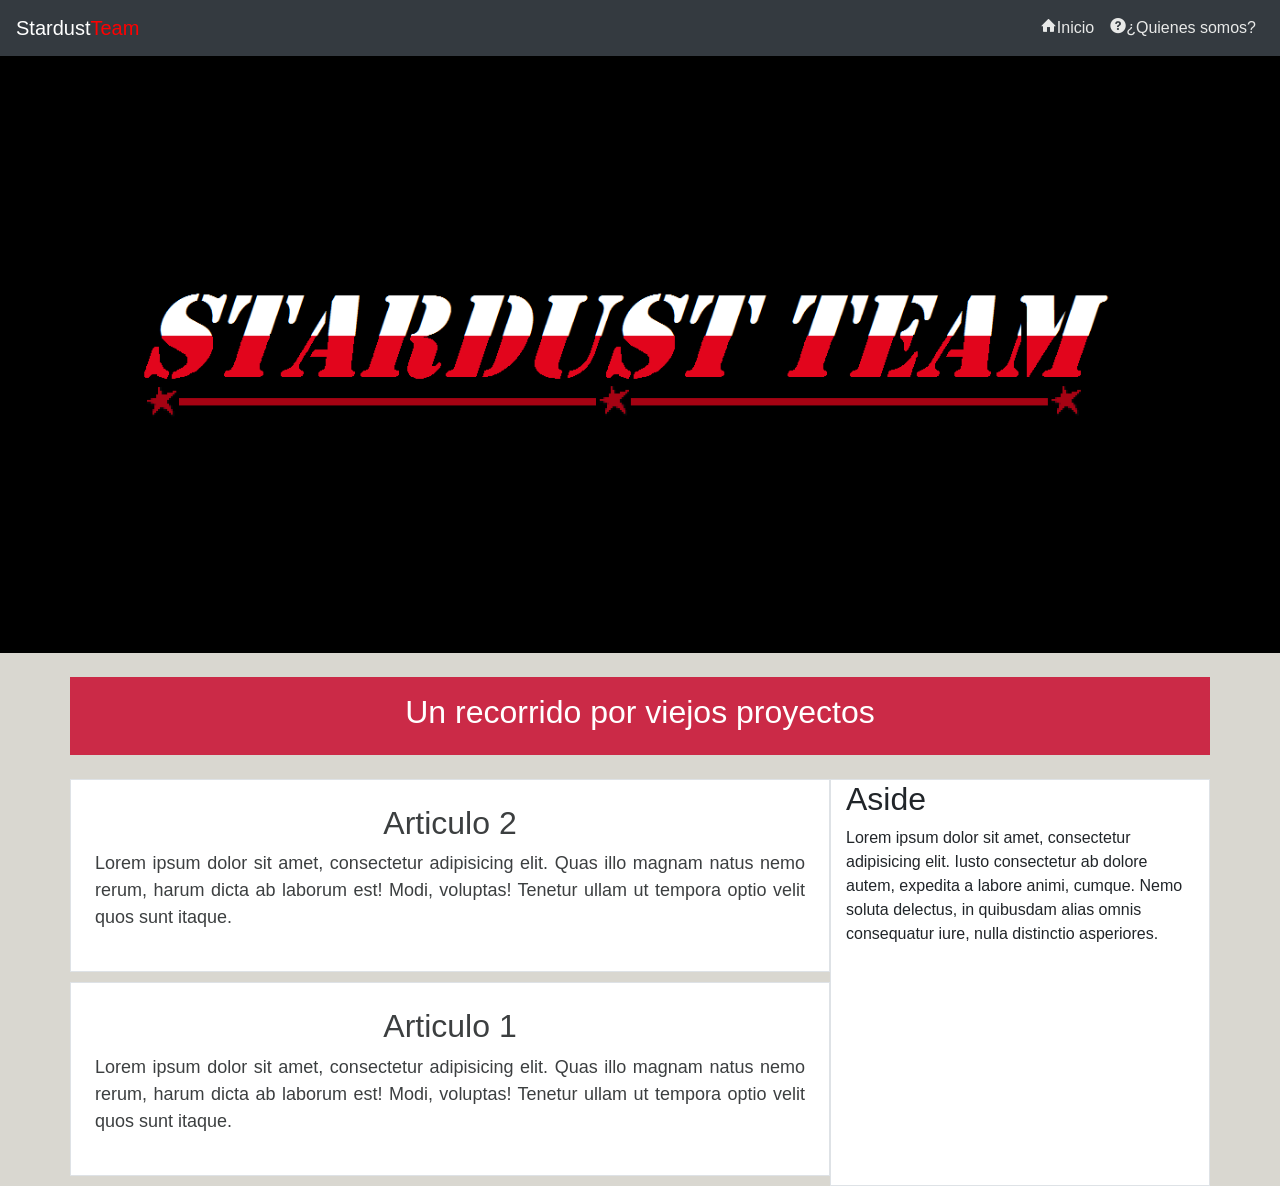
==== commit 4b975357: "Re-hecho la pagina usando bootstrap" ====
--- a/index.html
+++ b/index.html
@@ -4,101 +4,66 @@
   <meta charset="UTF-8">
   <meta name="viewport" content="width=device-width, initial-scale=1.0">
   <meta http-equiv="X-UA-Compatible" content="ie=edge">
-  <link rel="stylesheet" href="css/style.css"/>
+  <link rel="stylesheet" href="css/bootstrap.min.css">
   <link rel="stylesheet" href="iconos/style.css"/>
+  <link rel="stylesheet" href="css/style1.css"/>
   <title>Stardust Team</title>
 
 </head>
 <body>
+  <header>
+    <nav class="navbar navbar-expand-md navbar-dark bg-dark">
+      <a class="navbar-brand" href="#"><span style="color:white;">Stardust</span><span style="color:red;">Team</span></a>
+      <button class="navbar-toggler" type="button" data-toggle="collapse" data-target="#navbarCollapse" aria-controls="navbarCollapse" aria-expanded="false" aria-label="Toggle navigation">
+        <span class="navbar-toggler-icon"></span>
+      </button>
+      <div class="collapse navbar-collapse" id="navbarCollapse">
+        <ul class="navbar-nav ml-auto">
+          <li class="nav-item">
+            <a class="nav-link" href="#"><span class="nav-opcion"><span class="icon-home"></span>Inicio</span></a>
+          </li>
+          <li class="nav-item">
+            <a class="nav-link" href="#"><span class="nav-opcion"><span class="icon-help-with-circle"></span>¿Quienes somos?</span></a>
+          </li>
+        </ul>
+      </div>
+    </nav>
+  </header>
+  <div class="container-fluid" style="background:black;">
+    <img src="img/stardustLogo.png" class="img-fluid"/>
+  </div>
+  <div class="container">
+    <div class="row">
+      <div class="col-12 pt-3 pb-3 mt-4 mb-4 text-center tituloArticulos"><h2>Un recorrido por viejos proyectos</h2></div>
+    </div>
 
-  <div class="contenedorGeneral">
-    <div class="contenedorLogo">
-      <header>
-            <a href="index.html"><span style="color:white">Stardust</span><span style="color:rgb(203, 42, 71)"> Team</span></a>
-      </header>
-        <nav>
-          <ul>
-              <li><a href="index.html"><span class="icon-home"></span>Inicio</a></li>
-              <li><a href="#"><span class="icon-help-with-circle"></span>¿Quienes somos?</a></li>
-            </ul>
-        </nav>
-      <img src="images/stardustLogo.png"/>
+    <div class="row">
+      <!-- Articulos -->
+      <div class="col-lg-8 no-padding">
+        <article class="articulo border">
+          <h2>Articulo 2</h2>
+          <p>
+            Lorem ipsum dolor sit amet, consectetur adipisicing elit. Quas illo magnam natus nemo rerum, harum dicta ab laborum est! Modi, voluptas! Tenetur ullam ut tempora optio velit quos sunt itaque.
+          </p>
+        </article>
+        <article class="articulo border">
+          <h2>Articulo 1</h2>
+          <p>
+            Lorem ipsum dolor sit amet, consectetur adipisicing elit. Quas illo magnam natus nemo rerum, harum dicta ab laborum est! Modi, voluptas! Tenetur ullam ut tempora optio velit quos sunt itaque.
+          </p>
+        </article>
+      </div>
+      <!-- Fin articulos -->
+      <aside class="col-lg-4 border">
+        <h2>Aside</h2>
+        Lorem ipsum dolor sit amet, consectetur adipisicing elit. Iusto consectetur ab dolore autem, expedita a labore animi, cumque. Nemo soluta delectus, in quibusdam alias omnis consequatur iure, nulla distinctio asperiores.
+      </aside>
     </div>
-    <div class="contenedorContenido">
-      <div class="tituloContenido">
-        <span>Un recorrido por viejos proyectos</span>
-      </div>
-      <!-- Columa de la izquierda de los articulos -->
-      <div class="columnaIzquierda">
-          <!-- Articulos -->
-          <article>
-            <h1>Articulo 2</h1>
-            <p>
-              Lorem ipsum dolor sit amet, consectetur adipiscing elit. Integer sit amet placerat
-              justo. Donec convallis, lorem rutrum lacinia tristique, nisi quam mollis tortor,
-              pharetra maximus nisl ipsum vitae dui. Mauris hendrerit pulvinar bibendum. Mauris
-              pharetra non nibh sed varius. Nullam sit amet felis a sem dignissim pellentesque.
-              Interdum et malesuada fames ac ante ipsum primis in faucibus. Sed aliquam turpis dui,
-              ut malesuada urna commodo id. Ut non magna posuere, lobortis mauris at, sodales lacus.
-              Phasellus pulvinar justo leo, a efficitur ligula convallis ac. Vivamus venenatis nulla
-              id sapien facilisis consectetur.
-            </p>
-            <p>
-              Etiam dictum tellus metus, a pulvinar elit pharetra vitae. Fusce augue ex, congue at
-              risus ac, suscipit bibendum dui. Phasellus placerat nisi sed pulvinar sagittis.
-              Nullam non ex ultrices, feugiat dolor a, varius massa. Praesent sit amet libero quis
-              ipsum dictum blandit. Suspendisse vulputate posuere tortor, porta placerat
-              leo vulputate vitae. Morbi dignissim dui a mattis hendrerit. Nulla at sem ligula.
-              Praesent ultricies elit nec laoreet dapibus. Mauris hendrerit magna id maximus
-              interdum. Nullam at placerat felis, vel rhoncus enim. Vivamus commodo, turpis vel
-              fermentum consectetur, lacus justo volutpat ex, at eleifend sem massa non sapien.
-              Integer vel ipsum viverra, ultricies ligula et, eleifend arcu. Morbi vehicula lacus
-              eros, sed vulputate nisl pharetra nec.
-            </p>
-            <a href="#" class="btn-leerMas">
-                Leer mas
-            </a>
-          </article>
 
-          <article>
-            <h1>Articulo 1</h1>
-            <p>
-              Lorem ipsum dolor sit amet, consectetur adipiscing elit. Integer sit amet placerat
-              justo. Donec convallis, lorem rutrum lacinia tristique, nisi quam mollis tortor,
-              pharetra maximus nisl ipsum vitae dui. Mauris hendrerit pulvinar bibendum. Mauris
-              pharetra non nibh sed varius. Nullam sit amet felis a sem dignissim pellentesque.
-              Interdum et malesuada fames ac ante ipsum primis in faucibus. Sed aliquam turpis dui,
-              ut malesuada urna commodo id. Ut non magna posuere, lobortis mauris at, sodales lacus.
-              Phasellus pulvinar justo leo, a efficitur ligula convallis ac. Vivamus venenatis nulla
-              id sapien facilisis consectetur.
-            </p>
-            <p>
-              Etiam dictum tellus metus, a pulvinar elit pharetra vitae. Fusce augue ex, congue at
-              risus ac, suscipit bibendum dui. Phasellus placerat nisi sed pulvinar sagittis.
-              Nullam non ex ultrices, feugiat dolor a, varius massa. Praesent sit amet libero quis
-              ipsum dictum blandit. Suspendisse vulputate posuere tortor, porta placerat
-              leo vulputate vitae. Morbi dignissim dui a mattis hendrerit. Nulla at sem ligula.
-              Praesent ultricies elit nec laoreet dapibus. Mauris hendrerit magna id maximus
-              interdum. Nullam at placerat felis, vel rhoncus enim. Vivamus commodo, turpis vel
-              fermentum consectetur, lacus justo volutpat ex, at eleifend sem massa non sapien.
-              Integer vel ipsum viverra, ultricies ligula et, eleifend arcu. Morbi vehicula lacus
-              eros, sed vulputate nisl pharetra nec.
-            </p>
-            <a href="#" class="btn-leerMas">
-                Leer mas
-            </a>
-          </article>
-          <!-- Fin articulos -->
-      </div>
-      <!-- Columna de la derecha de los articulos -->
-      <div class="columnaDerecha">
+  </div>
 
-      </div>
-    </div> <!-- Contenedor del contenido -->
-    <footer>
-      Footer
-    </footer>
-  </div> <!-- Contenedor general -->
-
+  <script src="js/jquery-3.2.1.slim.min.js"></script>
+  <script src="js/popper.min.js"></script>
+  <script src="js/bootstrap.min.js"></script>
 </body>
 </html>
--- a/css/style1.css
+++ b/css/style1.css
@@ -0,0 +1,34 @@
+body{
+  background: rgb(217, 215, 208);
+}
+.nav-opcion{
+  color: rgb(232, 233, 232);
+  -webkit-transition: color ease .3s;
+  -o-transition: color ease .3s;
+  transition: color ease .3s;
+}
+.nav-opcion:hover{
+  color: rgb(171, 181, 171);
+}
+.tituloArticulos{
+  background: rgb(203, 42, 71);
+  color: white;
+}
+.no-padding{
+  padding: 0px 0px;
+}
+.articulo{
+  background: white;
+  font-family: Calibri, arial, sans-serif;
+  color: rgb(60, 63, 64);
+  padding: 1.5em 1.5em;
+  text-align: center;
+  margin-bottom: 10px;
+}
+.articulo p{
+  font-size: 18px;
+  text-align: justify;
+}
+aside{
+  background: white;
+}
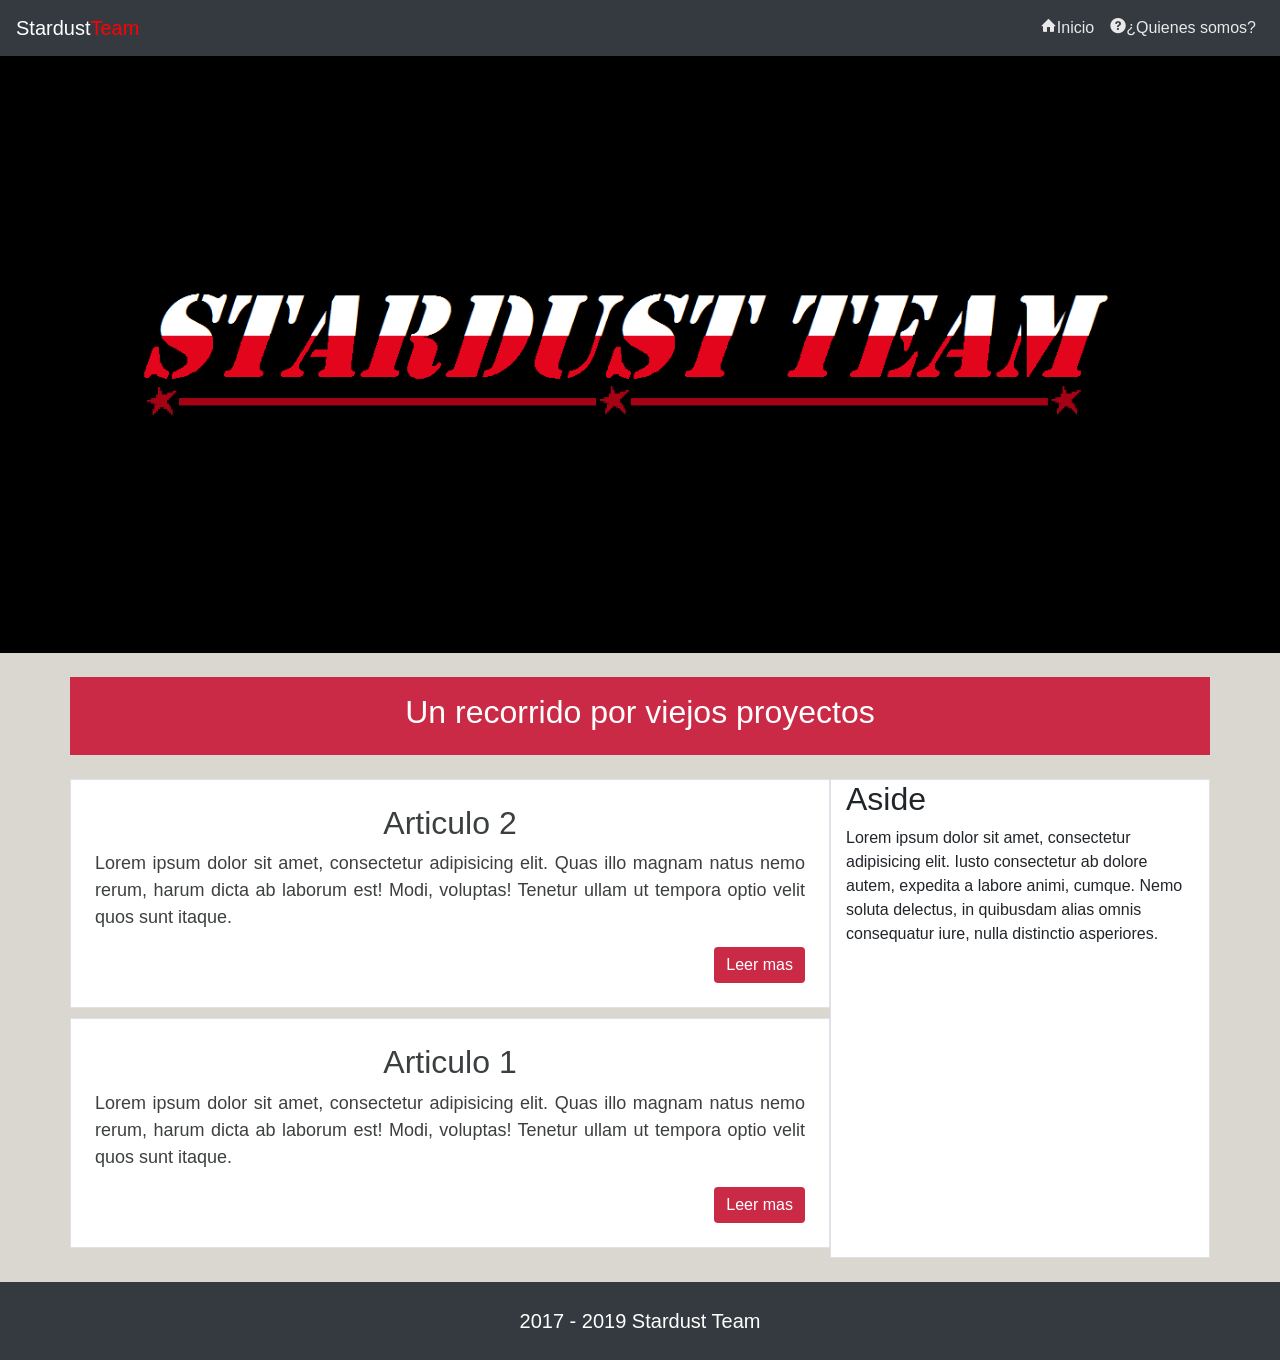
==== commit 366665d8: "Agregado footer y botones" ====
--- a/index.html
+++ b/index.html
@@ -45,22 +45,30 @@
           <p>
             Lorem ipsum dolor sit amet, consectetur adipisicing elit. Quas illo magnam natus nemo rerum, harum dicta ab laborum est! Modi, voluptas! Tenetur ullam ut tempora optio velit quos sunt itaque.
           </p>
+          <a class="btn btn-primary float-right" href="#" role="button">Leer mas</a>
         </article>
         <article class="articulo border">
           <h2>Articulo 1</h2>
           <p>
             Lorem ipsum dolor sit amet, consectetur adipisicing elit. Quas illo magnam natus nemo rerum, harum dicta ab laborum est! Modi, voluptas! Tenetur ullam ut tempora optio velit quos sunt itaque.
           </p>
+          <a class="btn btn-primary float-right" href="#" role="button">Leer mas</a>
         </article>
       </div>
       <!-- Fin articulos -->
-      <aside class="col-lg-4 border">
+      <aside class="col-lg-4 d-none d-lg-block border">
         <h2>Aside</h2>
         Lorem ipsum dolor sit amet, consectetur adipisicing elit. Iusto consectetur ab dolore autem, expedita a labore animi, cumque. Nemo soluta delectus, in quibusdam alias omnis consequatur iure, nulla distinctio asperiores.
       </aside>
     </div>
 
   </div>
+  <!-- Fin contenedor contenido -->
+  <footer class="container-fluid text-center bg-dark pt-4 pb-4 mt-4">
+    <p class="mb-0">
+      2017 - 2019 Stardust Team
+    </p>
+  </footer>
 
   <script src="js/jquery-3.2.1.slim.min.js"></script>
   <script src="js/popper.min.js"></script>
--- a/css/style1.css
+++ b/css/style1.css
@@ -24,11 +24,25 @@
   padding: 1.5em 1.5em;
   text-align: center;
   margin-bottom: 10px;
+  overflow: hidden;
 }
 .articulo p{
   font-size: 18px;
   text-align: justify;
 }
+.articulo a{
+  background: rgb(203, 42, 71);
+  border: none;
+}
+.articulo a:hover{
+  border: none;
+  background: rgb(167, 34, 58);
+}
 aside{
   background: white;
 }
+footer{
+  color: white;
+  font-family: Roboto, Calibri, arial;
+  font-size: 20px;
+}
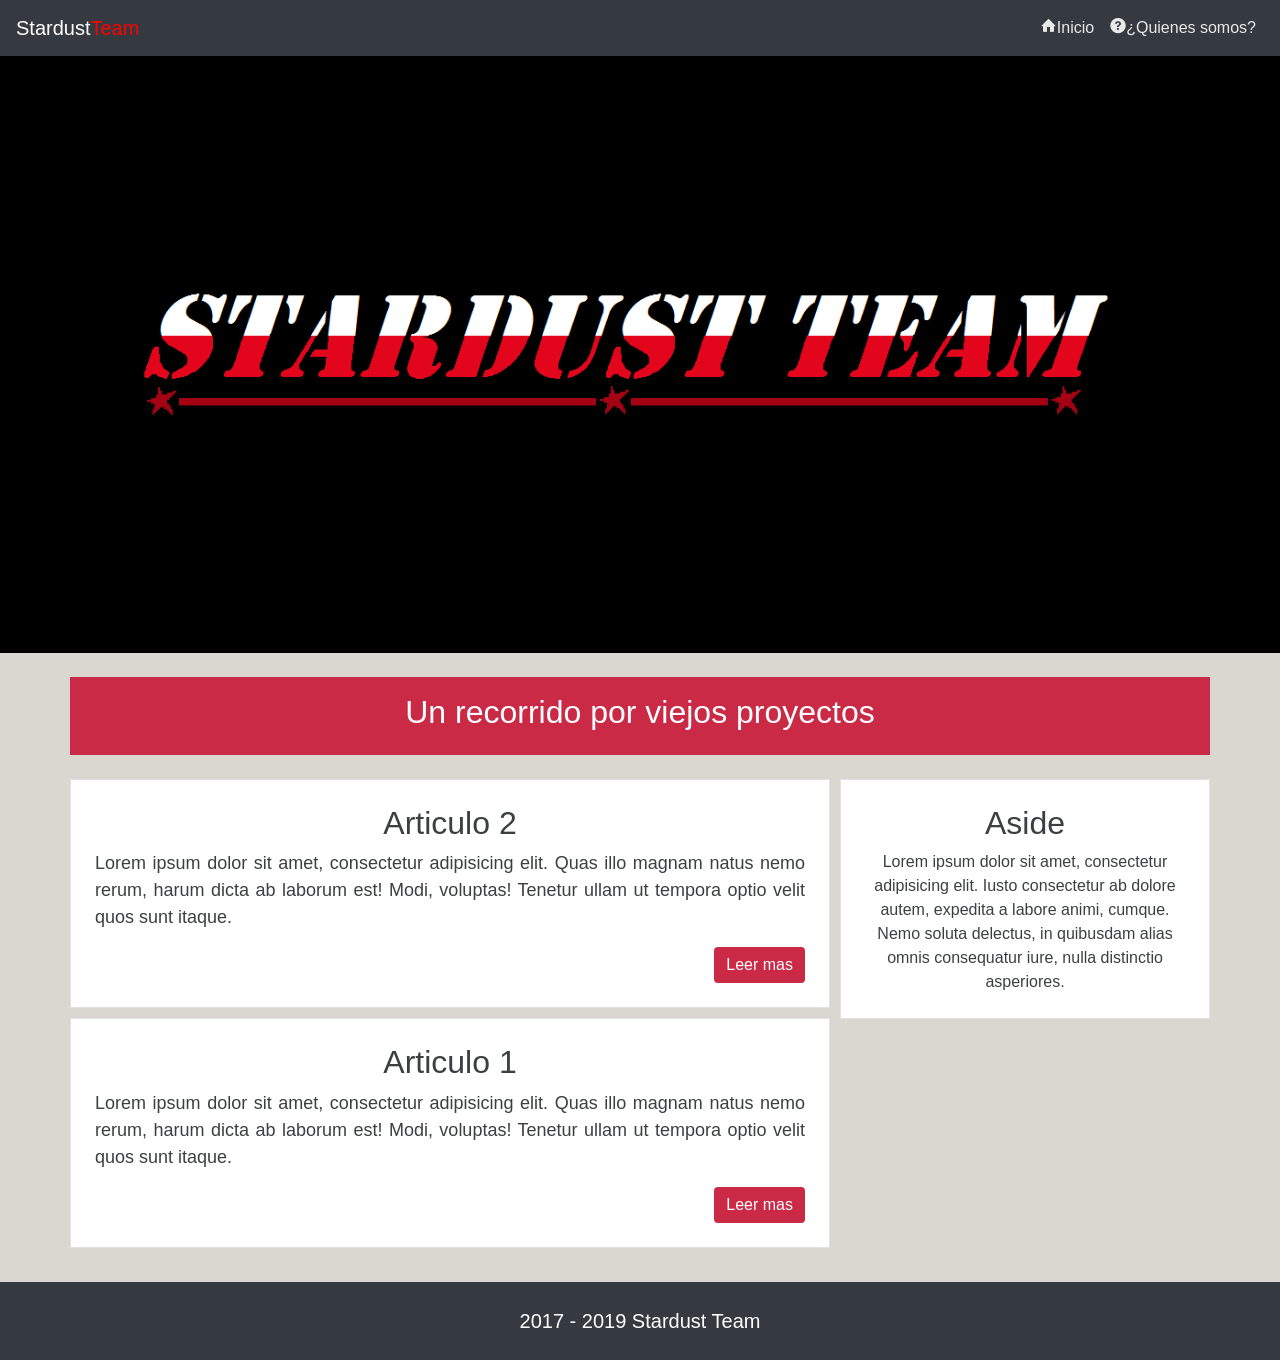
==== commit 620f7d2b: "Arreglado el aside" ====
--- a/index.html
+++ b/index.html
@@ -56,9 +56,11 @@
         </article>
       </div>
       <!-- Fin articulos -->
-      <aside class="col-lg-4 d-none d-lg-block border">
-        <h2>Aside</h2>
-        Lorem ipsum dolor sit amet, consectetur adipisicing elit. Iusto consectetur ab dolore autem, expedita a labore animi, cumque. Nemo soluta delectus, in quibusdam alias omnis consequatur iure, nulla distinctio asperiores.
+      <aside class="col-lg-4 d-none d-lg-block borde-izq px-0">
+        <div class="cont-aside border">
+          <h2>Aside</h2>
+          Lorem ipsum dolor sit amet, consectetur adipisicing elit. Iusto consectetur ab dolore autem, expedita a labore animi, cumque. Nemo soluta delectus, in quibusdam alias omnis consequatur iure, nulla distinctio asperiores.
+        </div>
       </aside>
     </div>
 
--- a/css/style1.css
+++ b/css/style1.css
@@ -39,7 +39,19 @@
   background: rgb(167, 34, 58);
 }
 aside{
+  padding: 0;
+}
+aside .cont-aside{
   background: white;
+  font-family: Calibri, arial, sans-serif;
+  color: rgb(60, 63, 64);
+  padding: 1.5em 1.5em;
+  text-align: center;
+  margin-bottom: 10px;
+  overflow: hidden;
+}
+.borde-izq{
+  border-left: solid 10px rgb(217, 215, 208) !important;
 }
 footer{
   color: white;
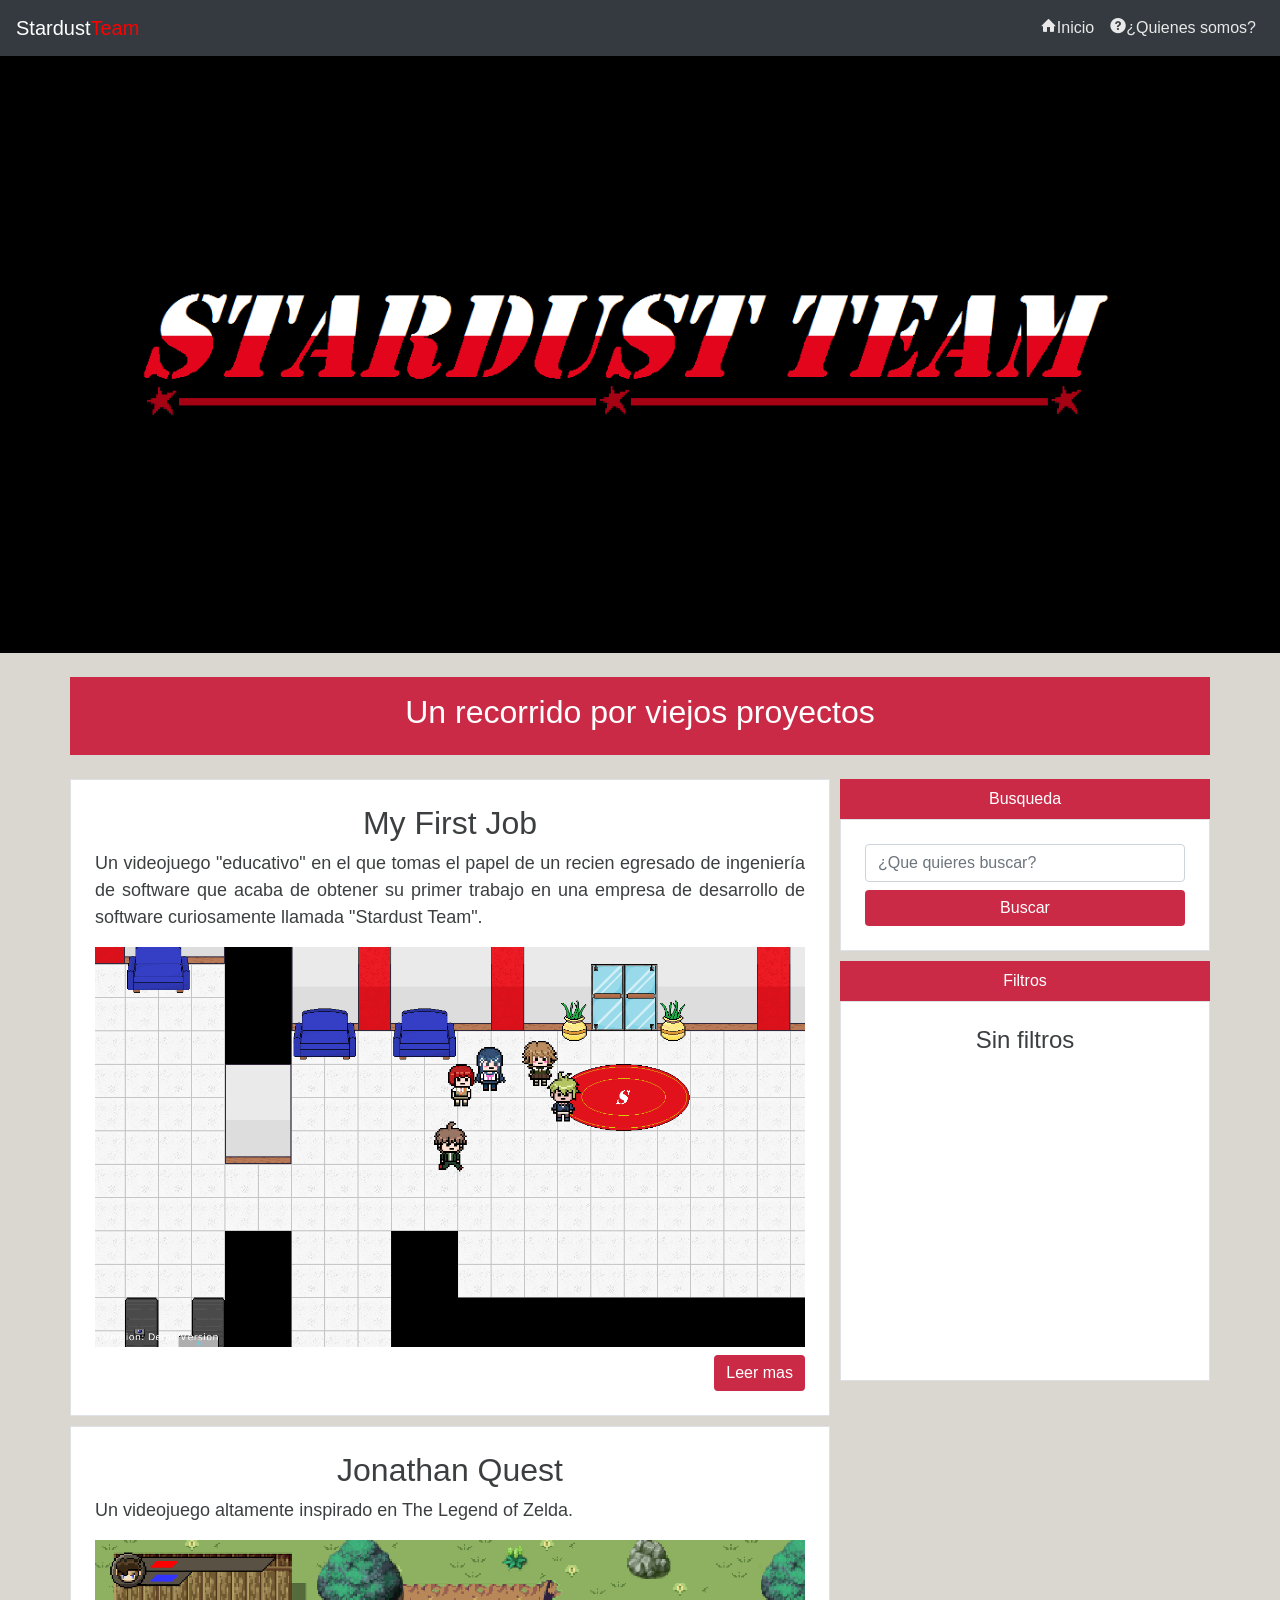
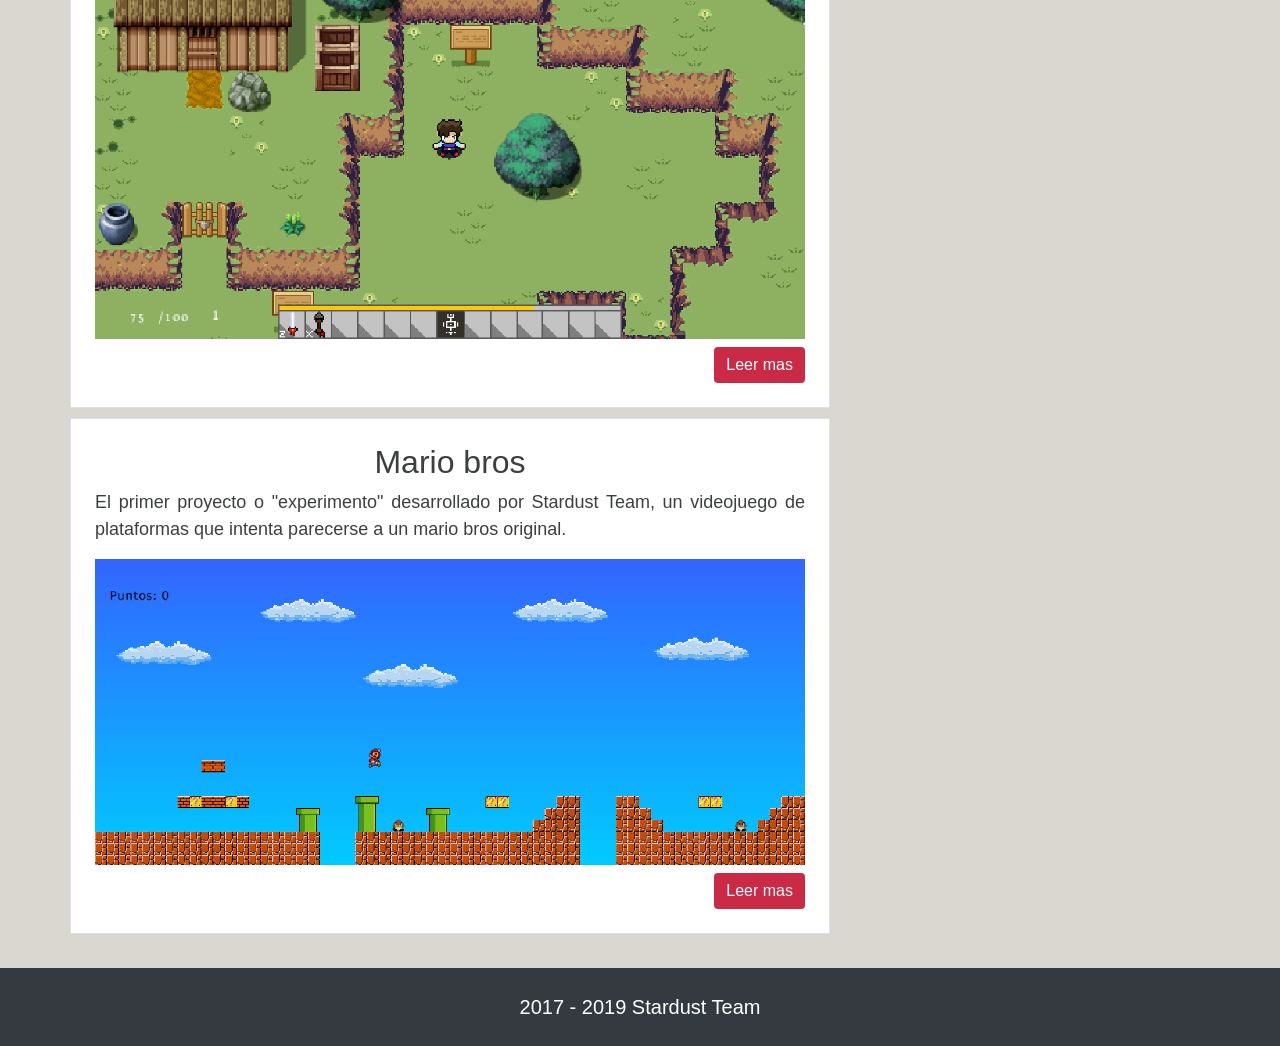
==== commit d340c06d: "Añadido MyFirstJob" ====
--- a/index.html
+++ b/index.html
@@ -23,7 +23,7 @@
             <a class="nav-link" href="#"><span class="nav-opcion"><span class="icon-home"></span>Inicio</span></a>
           </li>
           <li class="nav-item">
-            <a class="nav-link" href="#"><span class="nav-opcion"><span class="icon-help-with-circle"></span>¿Quienes somos?</span></a>
+            <a class="nav-link" href="articulos/info.html"><span class="nav-opcion"><span class="icon-help-with-circle"></span>¿Quienes somos?</span></a>
           </li>
         </ul>
       </div>
@@ -41,26 +41,56 @@
       <!-- Articulos -->
       <div class="col-lg-8 no-padding">
         <article class="articulo border">
-          <h2>Articulo 2</h2>
+          <h2>My First Job</h2>
           <p>
-            Lorem ipsum dolor sit amet, consectetur adipisicing elit. Quas illo magnam natus nemo rerum, harum dicta ab laborum est! Modi, voluptas! Tenetur ullam ut tempora optio velit quos sunt itaque.
+            Un videojuego "educativo" en el que tomas el papel de un
+            recien egresado de ingeniería de software que acaba de obtener su primer trabajo
+            en una empresa de desarrollo de software curiosamente llamada "Stardust Team".
           </p>
-          <a class="btn btn-primary float-right" href="#" role="button">Leer mas</a>
+          <img src="img/myfirstjob1.png" alt="MyFirstJob">
+          <a class="btn btn-primary float-right mt-2 boton" href="articulos/articleMyFirstJob.html" role="button">Leer mas</a>
         </article>
-        <article class="articulo border">
-          <h2>Articulo 1</h2>
+
+        <article class="articulo articuloIndex border">
+          <h2>Jonathan Quest</h2>
           <p>
-            Lorem ipsum dolor sit amet, consectetur adipisicing elit. Quas illo magnam natus nemo rerum, harum dicta ab laborum est! Modi, voluptas! Tenetur ullam ut tempora optio velit quos sunt itaque.
+            Un videojuego altamente inspirado en The Legend of Zelda.
           </p>
-          <a class="btn btn-primary float-right" href="#" role="button">Leer mas</a>
+          <img src="img/jon1.png" alt="JonathanQuest">
+          <a class="btn btn-primary float-right mt-2 boton" href="articulos/articleJon.html" role="button">Leer mas</a>
+        </article>
+
+        <article class="articulo articuloIndex border">
+          <h2>Mario bros</h2>
+          <p>
+            El primer proyecto o "experimento" desarrollado por Stardust Team, un videojuego
+            de plataformas que intenta parecerse a un mario bros original.
+          </p>
+          <img src="img/mario1.png" alt="Mario bros"/>
+          <a class="btn btn-primary float-right mt-2 boton" href="articulos/articleMario.html" role="button">Leer mas</a>
         </article>
       </div>
       <!-- Fin articulos -->
+
+      <!-- Aside -->
       <aside class="col-lg-4 d-none d-lg-block borde-izq px-0">
-        <div class="cont-aside border">
-          <h2>Aside</h2>
-          Lorem ipsum dolor sit amet, consectetur adipisicing elit. Iusto consectetur ab dolore autem, expedita a labore animi, cumque. Nemo soluta delectus, in quibusdam alias omnis consequatur iure, nulla distinctio asperiores.
+        <div class="contenedor-lateral">
+          <div class="tituloContenedor py-2">Busqueda</div>
+          <div class="cont-aside border">
+            <form>
+              <input type="text" class="form-control" placeholder="¿Que quieres buscar?"/>
+              <button type="submit" class="btn btn-primary botonCompleto mt-2">Buscar</button>
+            </form>
+          </div>
         </div>
+
+        <div class="contenedor-lateral">
+          <div class="tituloContenedor py-2">Filtros</div>
+          <div class="cont-aside border filtros">
+            <h4>Sin filtros</h4>
+          </div>
+        </div>
+
       </aside>
     </div>
 
--- a/css/style1.css
+++ b/css/style1.css
@@ -30,13 +30,25 @@
   font-size: 18px;
   text-align: justify;
 }
-.articulo a{
+.boton{
   background: rgb(203, 42, 71);
   border: none;
 }
-.articulo a:hover{
+.boton:hover{
   border: none;
   background: rgb(167, 34, 58);
+}
+.botonCompleto{
+  background: rgb(203, 42, 71);
+  border: none;
+  width: 100%;
+}
+.botonCompleto:hover{
+  border: none;
+  background: rgb(167, 34, 58);
+}
+.articulo img{
+  width:100%;
 }
 aside{
   padding: 0;
@@ -51,10 +63,29 @@
   overflow: hidden;
 }
 .borde-izq{
-  border-left: solid 10px rgb(217, 215, 208) !important;
+  border-left: solid 10px rgb(217, 215, 208);
 }
 footer{
   color: white;
   font-family: Roboto, Calibri, arial;
   font-size: 20px;
 }
+.contenedorJuego{
+  margin: 0 auto;
+  margin-top: 2em;
+}
+.titulo-controles{
+  font-size: 20px;
+}
+.tituloContenedor{
+  width: 100%;
+  box-sizing: border-box;
+  margin: 0;
+  background: rgb(203, 42, 71);
+  font-size: 16px;
+  text-align: center;
+  color: white;
+}
+.filtros{
+  height: 380px;
+}
